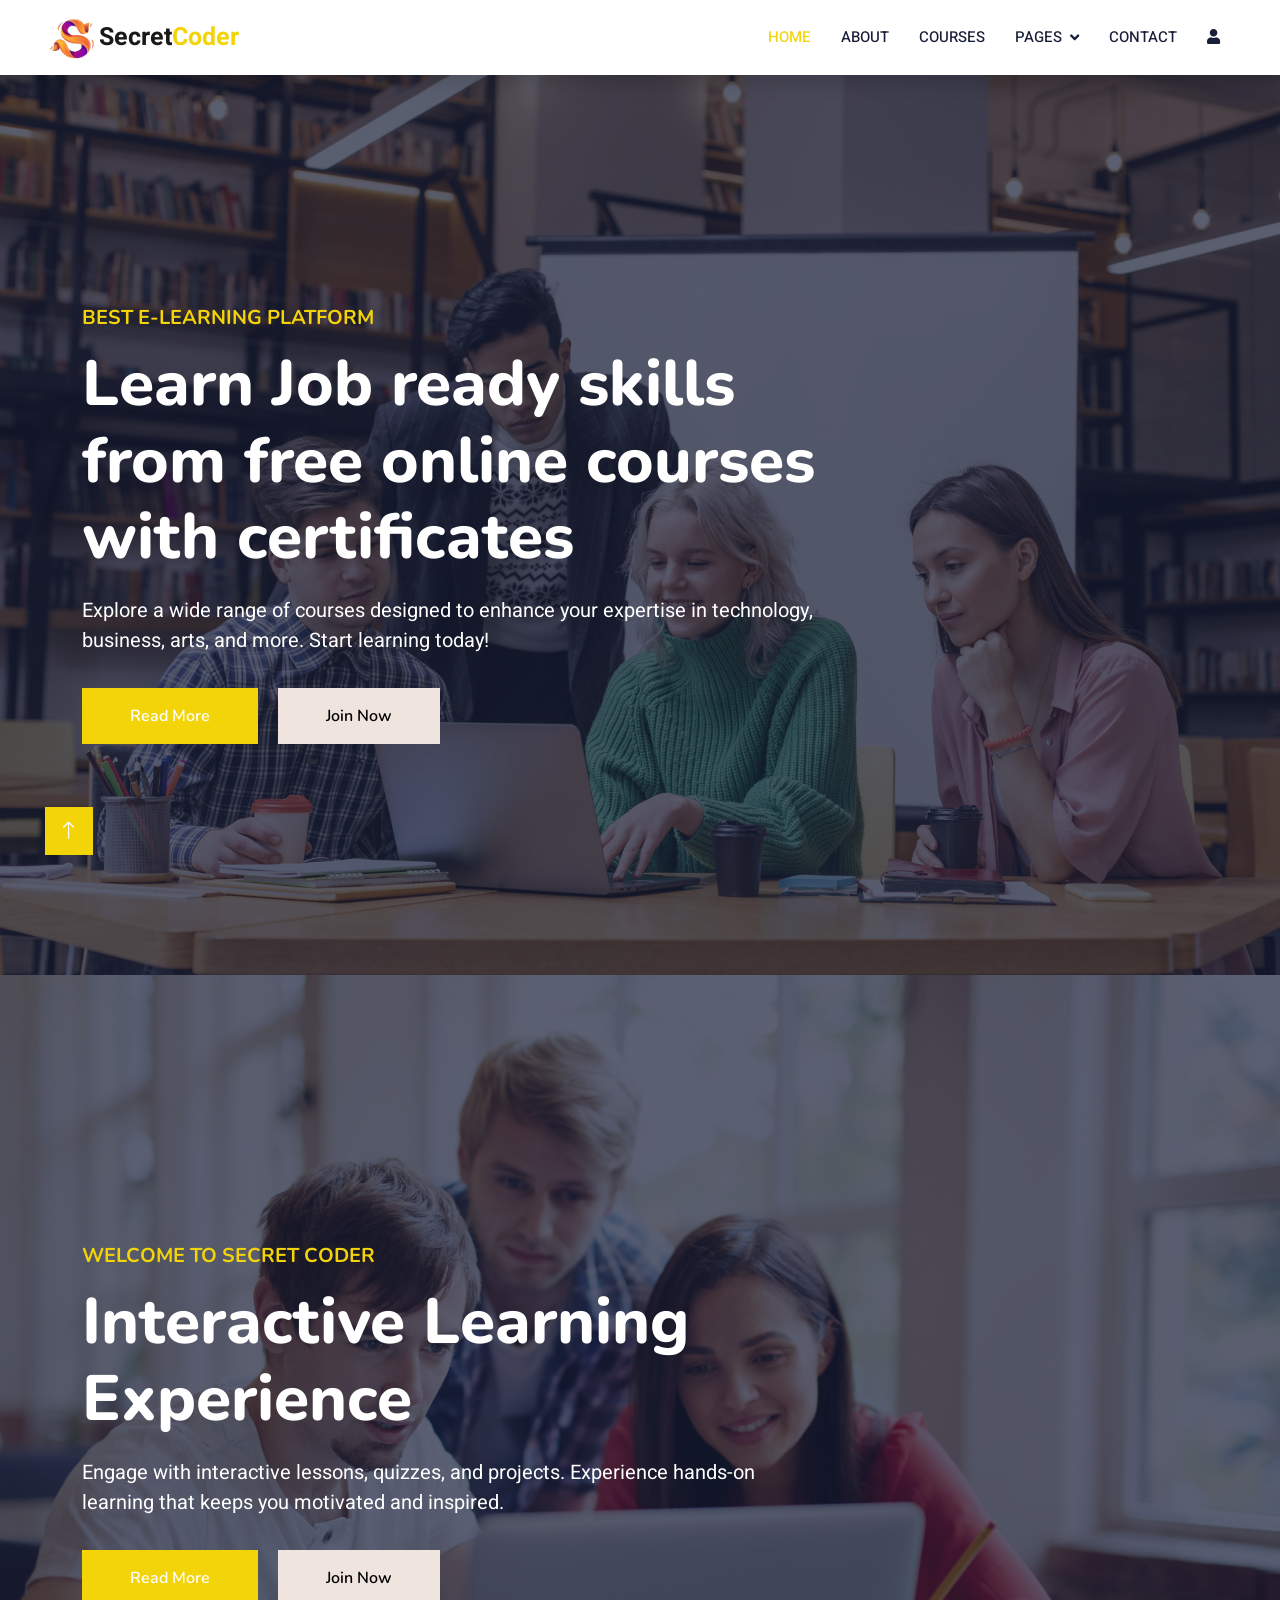
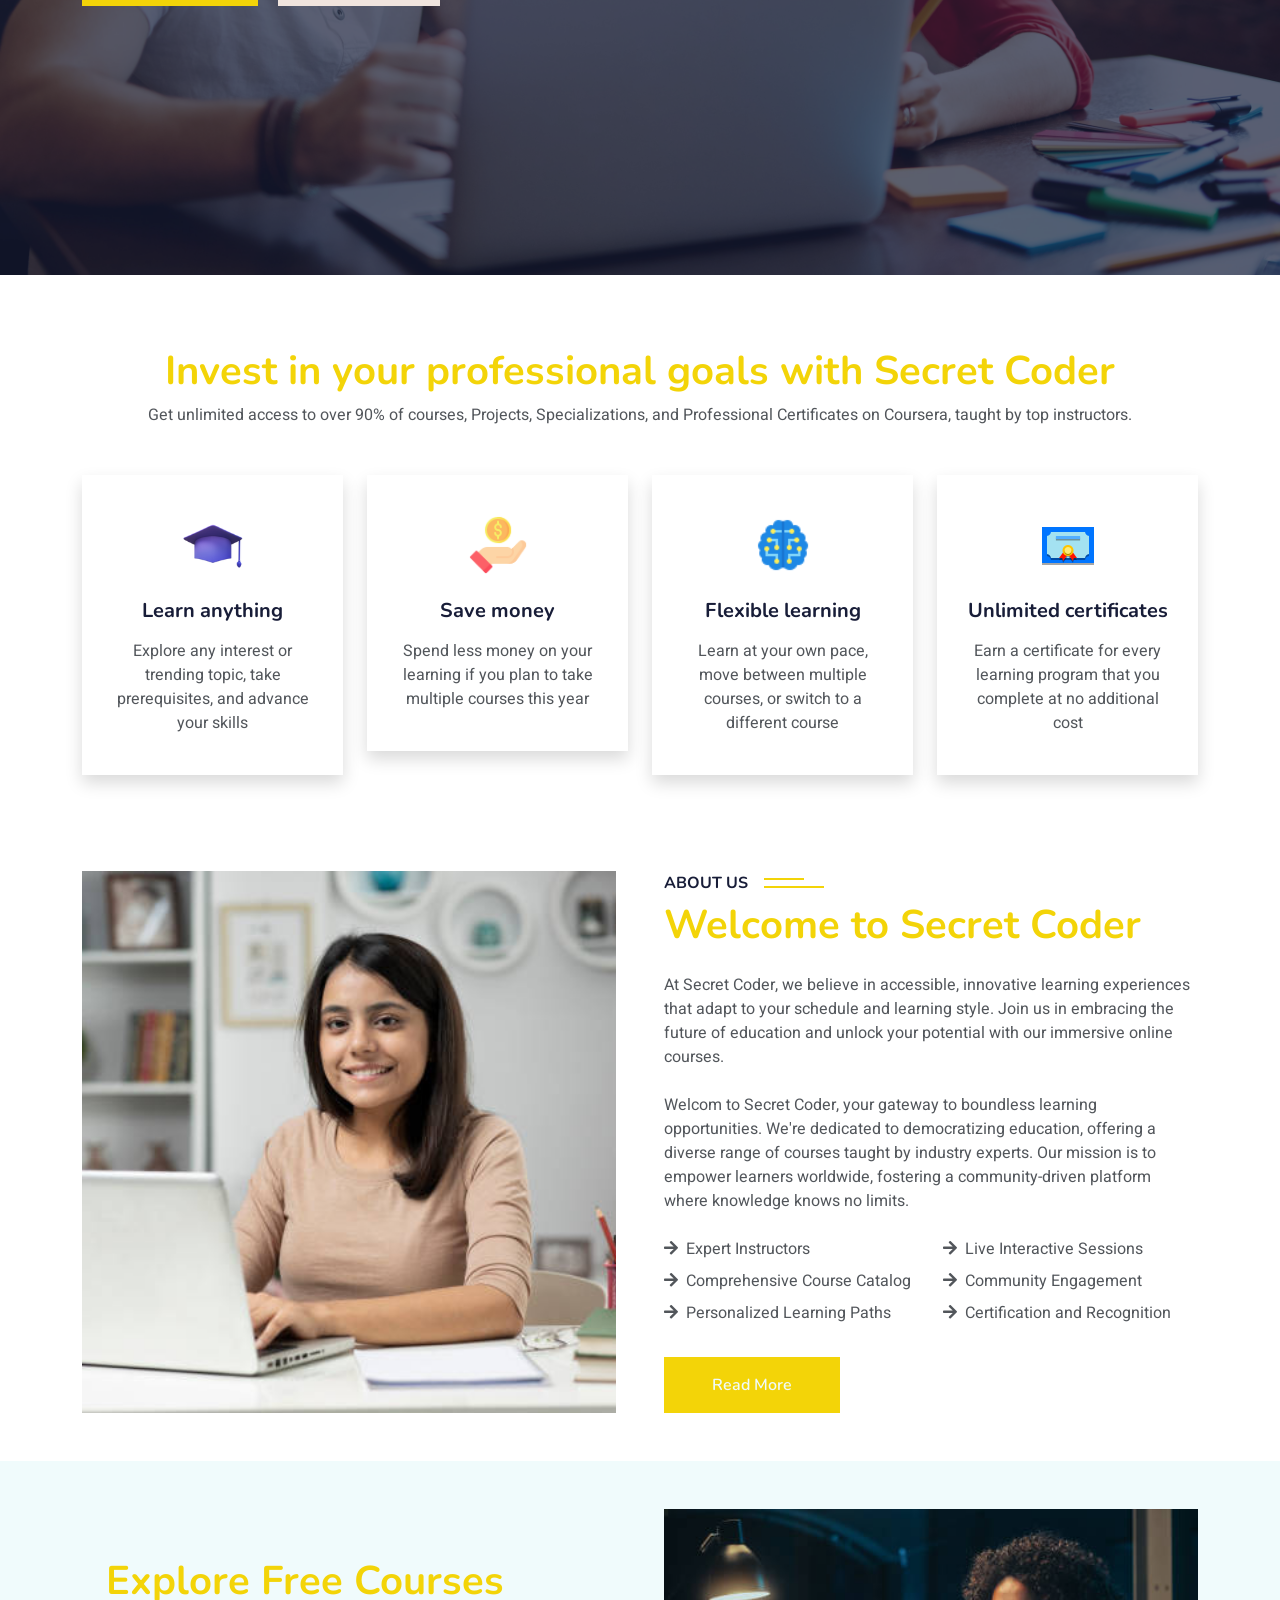
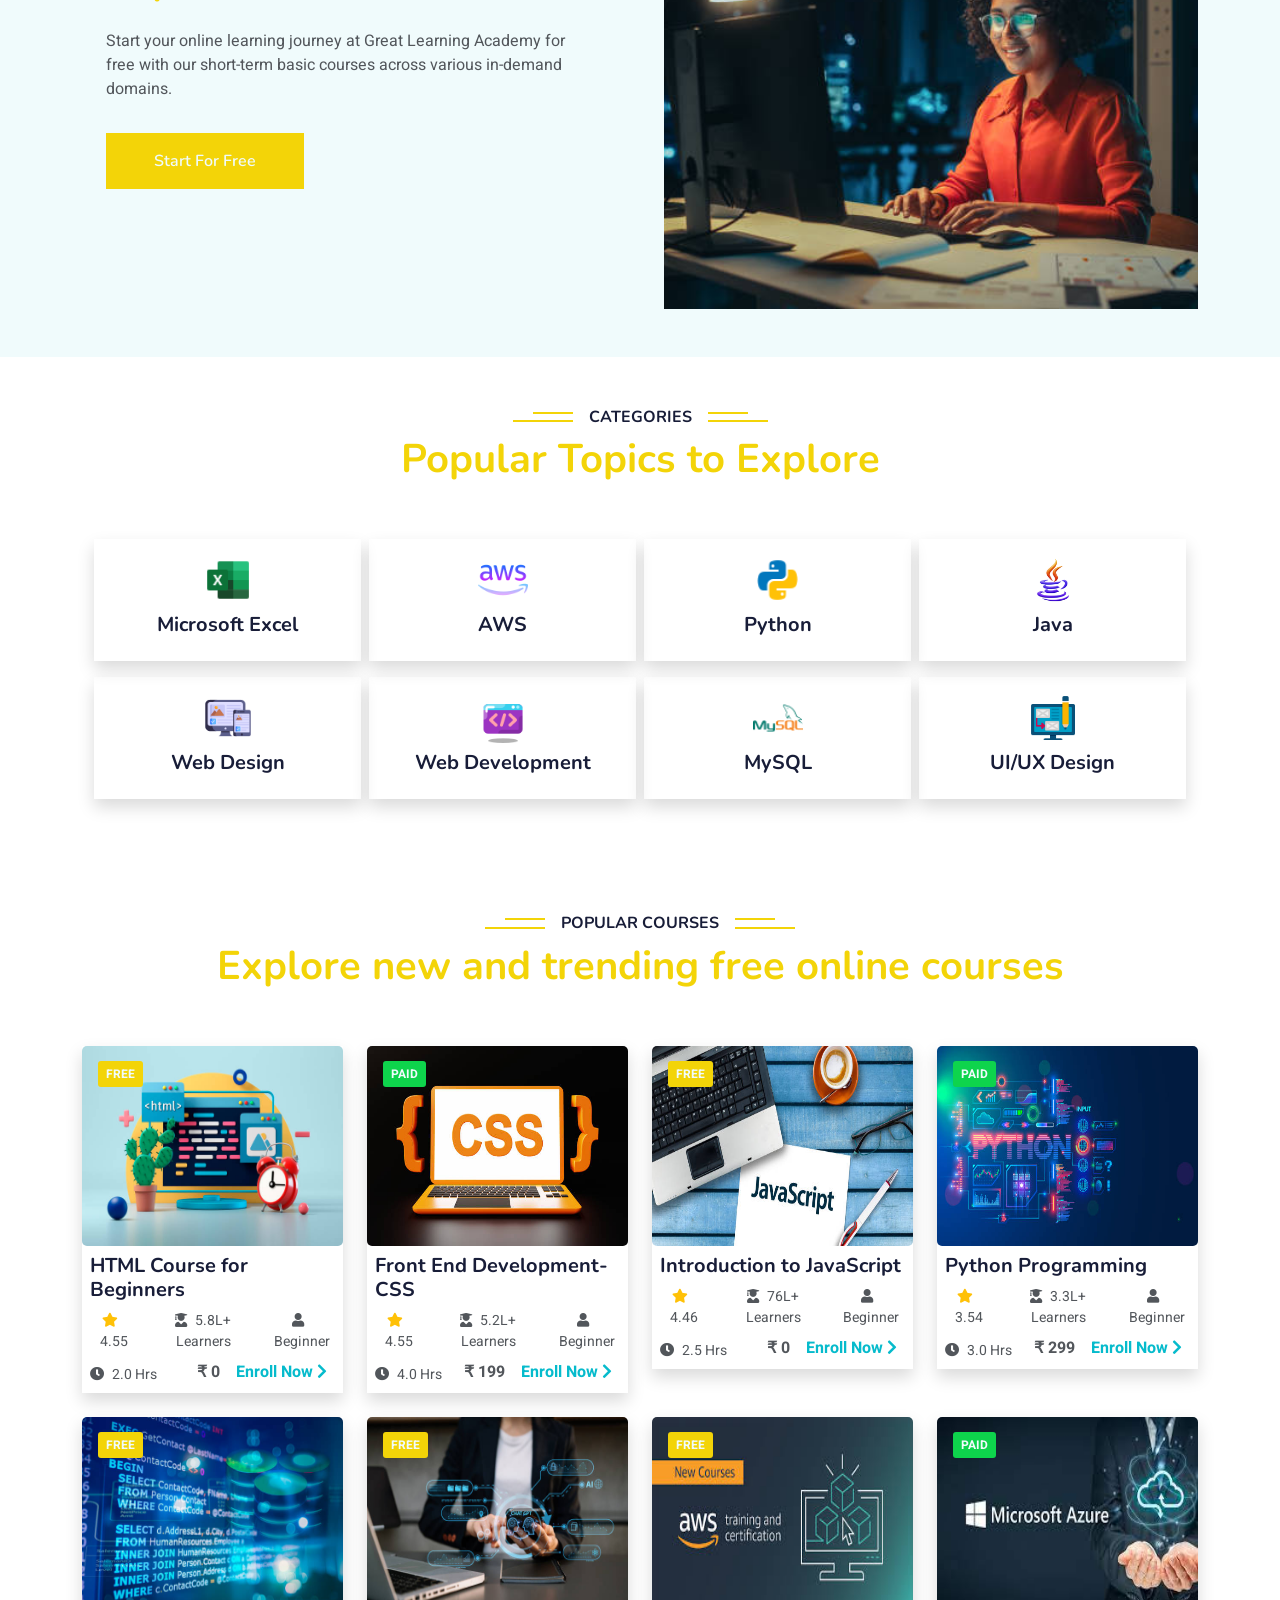
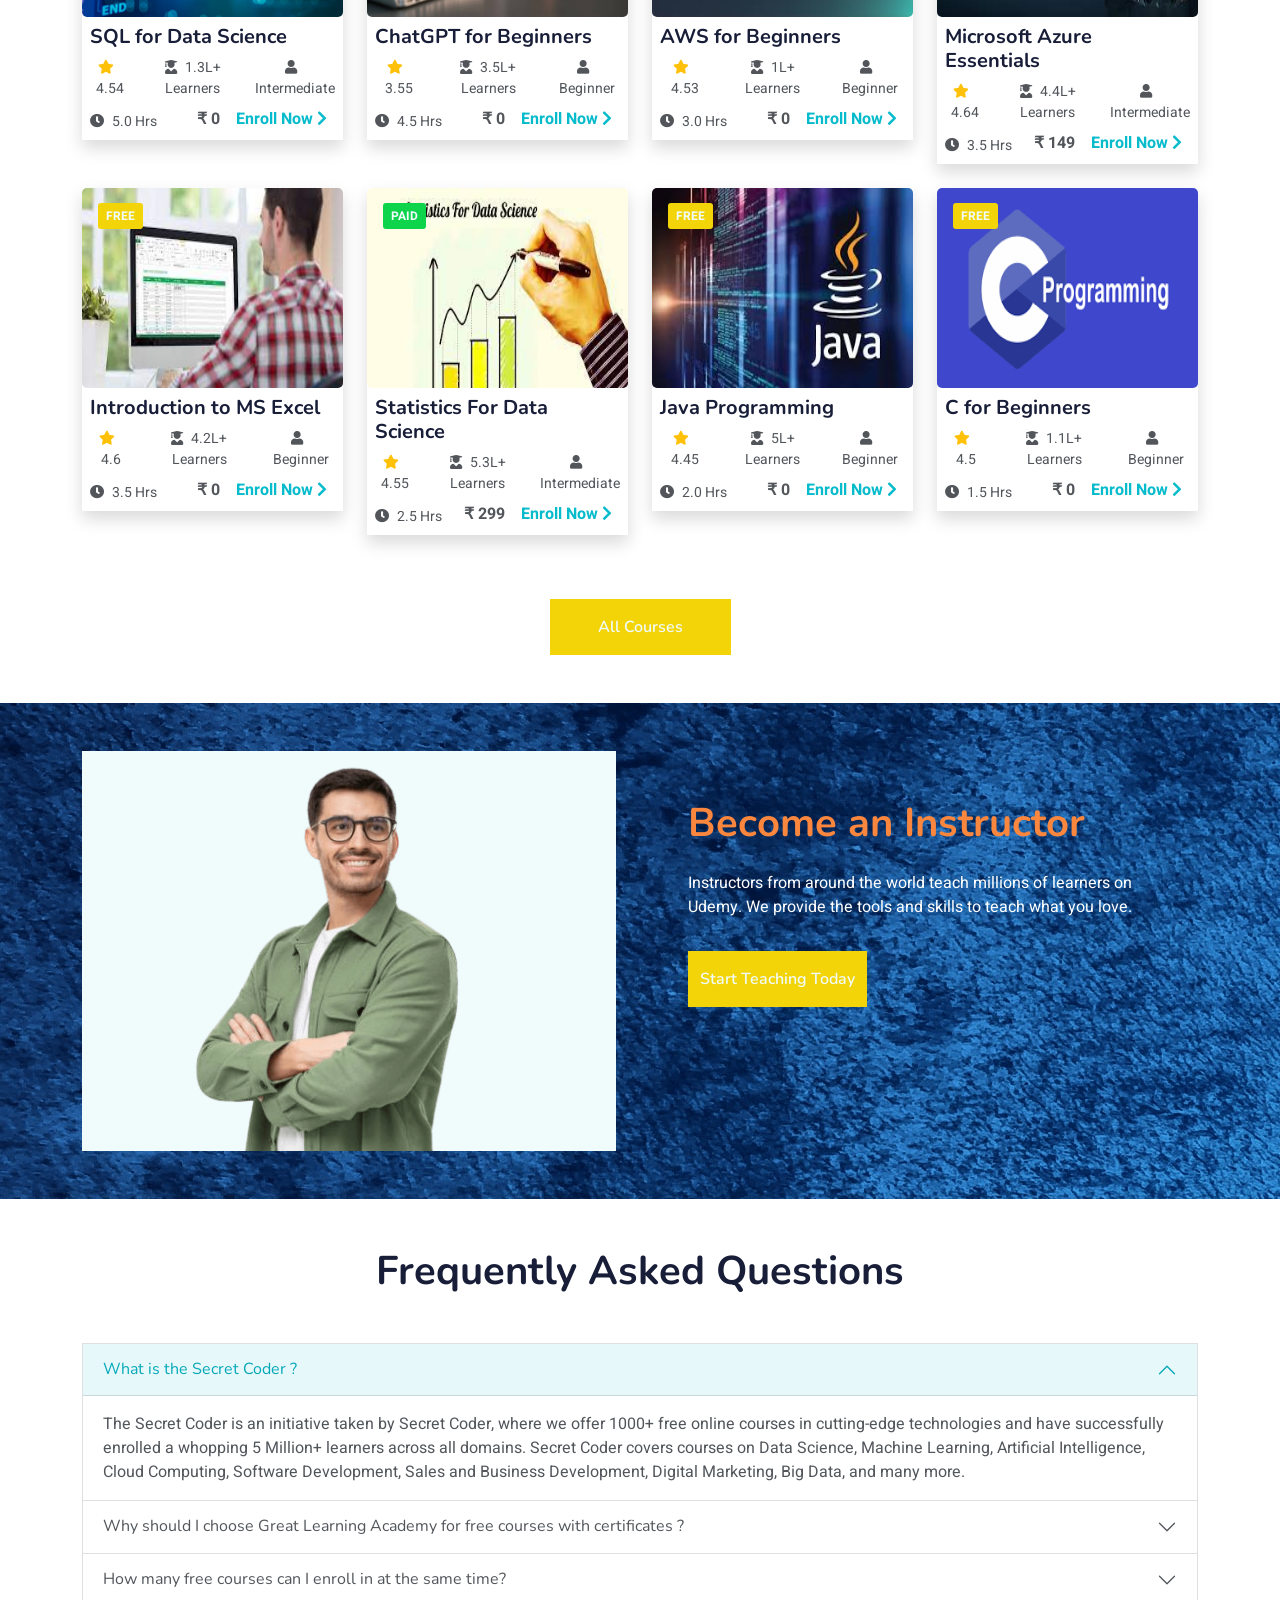
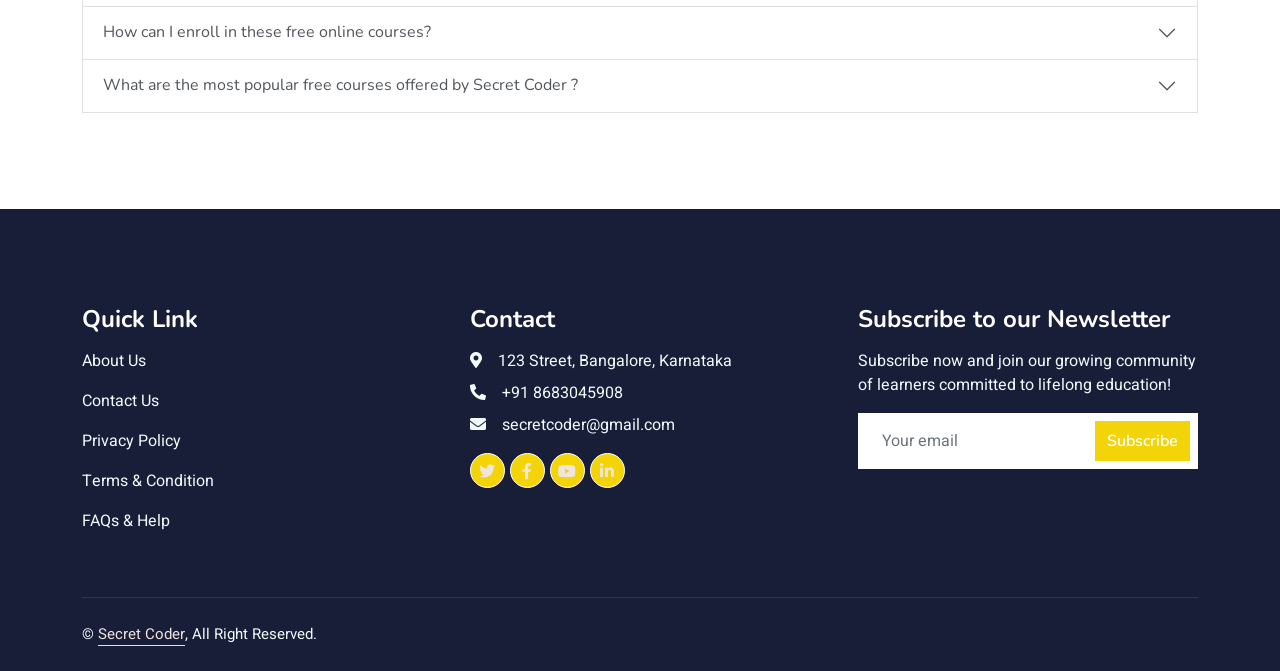
==== pfa project/index.html @ 0ae33075 "first commit" ====
<!DOCTYPE html>
<html lang="en">

<head>
    <meta charset="utf-8">
    <meta name="google-translate-customization" content="9f841e7780177523-3214ceb76f765f38-gc38c6fe6f9d06436-c">
    </meta>

    <title>Secret Coder : Online Courses</title>
    <meta content="width=device-width, initial-scale=1.0" name="viewport">
    <meta content="" name="keywords">
    <meta content="" name="description">

    <!-- Favicon -->
    <link href="img/icon.png" rel="icon">

    <!-- Google Web Fonts -->
    <link rel="preconnect" href="https://fonts.googleapis.com">
    <link rel="preconnect" href="https://fonts.gstatic.com" crossorigin>
    <link
        href="https://fonts.googleapis.com/css2?family=Heebo:wght@400;500;600&family=Nunito:wght@600;700;800&display=swap"
        rel="stylesheet">

    <!-- Icon Font Stylesheet -->
    <link href="https://cdnjs.cloudflare.com/ajax/libs/font-awesome/5.10.0/css/all.min.css" rel="stylesheet">
    <link href="https://cdn.jsdelivr.net/npm/bootstrap-icons@1.4.1/font/bootstrap-icons.css" rel="stylesheet">

    <!-- Libraries Stylesheet -->
    <link href="lib/animate/animate.min.css" rel="stylesheet">
    <link href="lib/owlcarousel/assets/owl.carousel.min.css" rel="stylesheet">

    <!-- Customized Bootstrap Stylesheet -->
    <link href="css/bootstrap.min.css" rel="stylesheet">

    <!-- Template Stylesheet -->
    <link href="css/style.css" rel="stylesheet">
   
</head>

<body>
    <!-- Spinner Start -->
    <div id="spinner"
        class="show bg-white position-fixed translate-middle w-100 vh-100 top-50 start-50 d-flex align-items-center justify-content-center">
        <div class="spinner-border text-primary" style="width: 3rem; height: 3rem;" role="status">
            <span class="sr-only">Loading...</span>
        </div>
    </div>
    <!-- Spinner End -->


    <!-- Navbar Start -->
    <nav class="navbar navbar-expand-lg bg-white navbar-light shadow sticky-top p-0">
        <a href="index.html" class="navbar-brand d-flex align-items-center px-4 px-lg-5">
            <p class="m-0 fw-bold" style="font-size: 25px;"><img src="img/icon.png" alt="" height="50px">Secret<span
                    style="color:  #f3d408;">Coder</span></p>
        </a>
        <button type="button" class="navbar-toggler me-4" data-bs-toggle="collapse" data-bs-target="#navbarCollapse">
            <span class="navbar-toggler-icon"></span>
        </button>
        <div class="collapse navbar-collapse" id="navbarCollapse">
            <div class="navbar-nav ms-auto p-4 p-lg-0">
                <a href="index.html" class="nav-item nav-link active">Home</a>
                <a href="about.html" class="nav-item nav-link">About</a>
                <a href="courses.html" class="nav-item nav-link">Courses</a>
                <div class="nav-item dropdown">
                    <a href="#" class="nav-link dropdown-toggle" data-bs-toggle="dropdown">Pages</a>
                    <div class="dropdown-menu fade-down m-0">
                        <a href="team.html" class="dropdown-item">Our Team</a>
                        <a href="testimonial.html" class="dropdown-item">Testimonial</a>

                    </div>
                </div>
                <a href="contact.html" class="nav-item nav-link">Contact</a>
                <a href="login.html" class="nav-item nav-link"><i class="fa fa-user"></i></a>
                <a href="#" class="nav-item nav-link">

                <div id="google_translate_element">
                </div>


                </a>
            </div>
        </div>
    </nav>
    <!-- Navbar End -->


    <!-- Carousel Start -->
    <div class="container-fluid p-0 mb-4">
        <div class="owl-carousel header-carousel position-relative">
            <div class="owl-carousel-item position-relative">
                <img class="img-fluid" src="img/carousel-1.jpg" alt="">
                <div class="position-absolute top-0 start-0 w-100 h-100 d-flex align-items-center"
                    style="background: rgba(24, 29, 56, .7);">
                    <div class="container">
                        <div class="row justify-content-start">
                            <div class="col-sm-10 col-lg-8">
                                <h5 class=" text-uppercase mb-3 animated slideInDown" style="color:  #f3d408;">Best
                                    E-learning platform</h5>
                                <h1 class="display-3 text-white animated slideInDown">Learn Job ready skills from free
                                    online courses with certificates</h1>
                                <p class=" text-white mb-4 pb-2">Explore a wide range of courses designed to enhance
                                    your expertise in technology, business, arts, and more. Start learning today!</p>
                                <a href="about.html"
                                    class="btn btn-primary py-md-3 px-md-5 me-3 animated slideInLeft">Read More</a>
                                <a href="signup.html" class="btn btn-light py-md-3 px-md-5 animated slideInRight">Join
                                    Now</a>
                            </div>
                        </div>
                    </div>
                </div>
            </div>
            <div class="owl-carousel-item position-relative">
                <img class="img-fluid" src="img/carousel-2.jpg" alt="">
                <div class="position-absolute top-0 start-0 w-100 h-100 d-flex align-items-center"
                    style="background: rgba(24, 29, 56, .7);">
                    <div class="container">
                        <div class="row justify-content-start">
                            <div class="col-sm-10 col-lg-8">
                                <h5 class=" text-uppercase mb-3 animated slideInDown" style="color:  #f3d408;">Welcome to
                                    Secret Coder</h5>
                                <h1 class="display-3 text-white animated slideInDown">Interactive Learning Experience
                                </h1>
                                <p class=" text-white mb-4 pb-2">Engage with interactive lessons, quizzes, and
                                    projects. Experience hands-on learning that keeps you motivated and inspired.</p>
                                <a href="about.html"
                                    class="btn btn-primary py-md-3 px-md-5 me-3 animated slideInLeft">Read More</a>
                                <a href="signup.html" class="btn btn-light py-md-3 px-md-5 animated slideInRight">Join
                                    Now</a>
                            </div>
                        </div>
                    </div>
                </div>
            </div>
        </div>
    </div>
    <!-- Carousel End -->


    <!-- Service Start -->
    <div class="container-xxl py-5">
        <div class="container">
            <div class="row g-2 text-center">
                <div class="col-12 wow fadeInUp" data-wow-delay="0.3s">
                    <h1 style="color:  #f3d408;">Invest in your professional goals with Secret Coder</h1>
                    <p class="mb-5">Get unlimited access to over 90% of courses, Projects, Specializations, and
                        Professional Certificates on Coursera, taught by top instructors.</p>
                </div>
            </div>
            <div class="row g-4">
                <div class="col-lg-3 col-sm-6 wow fadeInUp" data-wow-delay="0.1s">
                    <div class="service-item text-center pt-3 shadow">
                        <div class="p-4">
                            <img src="img/icon1.png" alt="" width="60px" class="mb-4">
                            <h5 class="mb-3">Learn anything</h5>
                            <p>Explore any interest or trending topic, take prerequisites, and advance your skills</p>
                        </div>
                    </div>
                </div>
                <div class="col-lg-3 col-sm-6 wow fadeInUp" data-wow-delay="0.3s">
                    <div class="service-item text-center pt-3 shadow">
                        <div class="p-4">
                            <img src="img/icon2.png" alt="" width="60px" class="mb-4">
                            <h5 class="mb-3">Save money</h5>
                            <p>Spend less money on your learning if you plan to take multiple courses this year</p>
                        </div>
                    </div>
                </div>
                <div class="col-lg-3 col-sm-6 wow fadeInUp" data-wow-delay="0.5s">
                    <div class="service-item text-center pt-3 shadow">
                        <div class="p-4">
                            <img src="img/icon3.png" alt="" width="60px" class="mb-4">
                            <h5 class="mb-3">Flexible learning</h5>
                            <p>Learn at your own pace, move between multiple courses, or switch to a different course
                            </p>
                        </div>
                    </div>
                </div>
                <div class="col-lg-3 col-sm-6 wow fadeInUp" data-wow-delay="0.7s">
                    <div class="service-item text-center pt-3 shadow">
                        <div class="p-4">
                            <img src="img/icon4.png" alt="" width="60px" class="mb-4">
                            <h5 class="mb-3">Unlimited certificates</h5>
                            <p>Earn a certificate for every learning program that you complete at no additional cost</p>
                        </div>
                    </div>
                </div>
            </div>
        </div>
    </div>
    <!-- Service End -->


    <!-- About Start -->
    <div class="container-xxl py-5">
        <div class="container">
            <div class="row g-5">
                <div class="col-lg-6 wow fadeInUp" data-wow-delay="0.1s" style="min-height: 400px;">
                    <div class="position-relative h-100">
                        <img class="img-fluid position-absolute w-100 h-100" src="img/about.jpg" alt=""
                            style="object-fit: cover;">
                    </div>
                </div>
                <div class="col-lg-6 wow fadeInUp" data-wow-delay="0.3s">
                    <h6 class="section-title bg-white text-start pe-3">About Us</h6>
                    <h1 class="mb-4" style="color:  #f3d408;">Welcome to Secret Coder</h1>
                    <p class="mb-4">At Secret Coder, we believe in accessible, innovative learning experiences that
                        adapt to your schedule and learning style. Join us in embracing the future of education and
                        unlock your potential with our immersive online courses.</p>
                    <p class="mb-4"> Welcom to Secret Coder, your gateway to boundless learning opportunities. We're
                        dedicated to democratizing education, offering a diverse range of courses taught by industry
                        experts. Our mission is to empower learners worldwide, fostering a community-driven platform
                        where knowledge knows no limits.</p>
                    <div class="row gy-2 gx-4 mb-4">
                        <div class="col-sm-6">
                            <p class="mb-0"><i class="fa fa-arrow-right  me-2"></i>Expert Instructors</p>
                        </div>
                        <div class="col-sm-6">
                            <p class="mb-0"><i class="fa fa-arrow-right me-2"></i>Live Interactive Sessions</p>
                        </div>
                        <div class="col-sm-6">
                            <p class="mb-0"><i class="fa fa-arrow-right me-2"></i>Comprehensive Course Catalog</p>
                        </div>
                        <div class="col-sm-6">
                            <p class="mb-0"><i class="fa fa-arrow-right me-2"></i>Community Engagement</p>
                        </div>
                        <div class="col-sm-6">
                            <p class="mb-0"><i class="fa fa-arrow-right me-2"></i>Personalized Learning Paths</p>
                        </div>
                        <div class="col-sm-6">
                            <p class="mb-0"><i class="fa fa-arrow-right me-2"></i>Certification and Recognition</p>
                        </div>
                    </div>
                    <a class="btn text-light py-3 px-5 mt-2" href="about.html">Read More</a>
                </div>
            </div>
        </div>
    </div>
    <!-- About End -->




    <!-- Banner-1 Start -->
    <div class="container-xxl py-5 pt-5 bg-light">
        <div class="container">
            <div class="row g-5 ">
                <div class="col-lg-6 p-5 wow fadeInUp" data-wow-delay="0.3s">

                    <h1 class="mb-4" style="color:  #f3d408;">Explore Free Courses</h1>
                    <p class="mb-4">Start your online learning journey at Great Learning Academy for free with our
                        short-term basic courses across various in-demand domains.</p>

                    <a class="btn text-light py-3 px-5 mt-2" href="signup.html">Start For Free</a>
                </div>
                <div class="col-lg-6 wow fadeInUp" data-wow-delay="0.1s" style="min-height: 400px;">
                    <div class="position-relative h-100">
                        <img class="img-fluid position-absolute w-100 h-100" src="img/banner-1.jpg" alt=""
                            style="object-fit: cover;">
                    </div>
                </div>
            </div>
        </div>
    </div>
    <!-- Banner-1 End -->



    <!-- Categories Start -->
    <div class="container-xxl py-5 category">
        <div class="container">
            <div class="text-center wow fadeInUp" data-wow-delay="0.1s">
                <h6 class="section-title bg-white text-center px-3">Categories</h6>
                <h1 class="mb-5" style="color:  #f3d408;">Popular Topics to Explore</h1>
            </div>
            <div class="row g-2 m-2">
                <div class="col-lg-3 col-md-6  text-center">
                    <div class="content shadow p-3 mb-2 wow fadeInUp" data-wow-delay="0.3s">

                        <img src="img/cat1.png" class="img-fluid" alt="categories"></i>

                        <h5 class="my-2">
                            <a href="#" class="text-center">Microsoft Excel</a>
                        </h5>
                    </div>
                </div>
                <div class="col-lg-3 col-md-6  text-center">
                    <div class="content shadow p-3 mb-2 wow fadeInUp" data-wow-delay="0.3s">

                        <img src="img/cat2.png" class="img-fluid" alt="categories"></i>

                        <h5 class="my-2">
                            <a href="#" class="text-center"> AWS</a>
                        </h5>
                    </div>
                </div>
                <div class="col-lg-3 col-md-6  text-center">
                    <div class="content shadow p-3 mb-2 wow fadeInUp" data-wow-delay="0.3s">

                        <img src="img/cat3.png" class="img-fluid" alt="categories"></i>

                        <h5 class="my-2">
                            <a href="#" class="text-center">Python</a>
                        </h5>
                    </div>
                </div>
                <div class="col-lg-3 col-md-6  text-center">
                    <div class="content shadow p-3 mb-2 wow fadeInUp" data-wow-delay="0.3s">

                        <img src="img/cat4.png" class="img-fluid" alt="categories"></i>

                        <h5 class="my-2">
                            <a href="#" class="text-center">Java</a>
                        </h5>
                    </div>
                </div>
                <div class="col-lg-3 col-md-6  text-center">
                    <div class="content shadow p-3 mb-2 wow fadeInUp" data-wow-delay="0.3s">

                        <img src="img/cat5.png" class="img-fluid" alt="categories"></i>

                        <h5 class="my-2">
                            <a href="#" class="text-center">Web Design</a>
                        </h5>
                    </div>
                </div>
                <div class="col-lg-3 col-md-6  text-center">
                    <div class="content shadow p-3 mb-2 wow fadeInUp" data-wow-delay="0.3s">

                        <img src="img/cat6.png" class="img-fluid" alt="categories"></i>

                        <h5 class="my-2">
                            <a href="#" class="text-center">Web Development</a>
                        </h5>
                    </div>
                </div>
                <div class="col-lg-3 col-md-6  text-center">
                    <div class="content shadow p-3 mb-2 wow fadeInUp" data-wow-delay="0.3s">

                        <img src="img/cat7.png" class="img-fluid" alt="categories"></i>

                        <h5 class="my-2">
                            <a href="#" class="text-center">MySQL</a>
                        </h5>
                    </div>
                </div>
                <div class="col-lg-3 col-md-6  text-center">
                    <div class="content shadow p-3 mb-2 wow fadeInUp" data-wow-delay="0.3s">

                        <img src="img/cat8.png" class="img-fluid" alt="categories"></i>

                        <h5 class="my-2">
                            <a href="#" class="text-center">UI/UX Design</a>
                        </h5>
                    </div>
                </div>
            </div>
        </div>
    </div>
    <!-- Categories End -->


   <!-- Courses Start -->
    <div class="container-xxl py-5">
        <div class="container">
            <div class="text-center wow fadeInUp" data-wow-delay="0.1s">
                <h6 class="section-title bg-white text-center px-3">Popular Courses</h6>
                <h1 class="mb-5" style="color:  #f3d408;">Explore new and trending free online courses</h1>
            </div>
            <div class="row g-4 py-2">
                <div class="col-lg-3 col-md-6 wow fadeInUp" data-wow-delay="0.1s">
                    <div class="course-item shadow">
                        <div class="position-relative overflow-hidden text-light image">
                            <img class="img-fluid" src="img/course-1.jpg" alt="">
                            <div style="position:absolute;top: 15px;left: 16px; font-size:12px; border-radius:3px; background-color: #f3d408;"
                                class="px-2 py-1 fw-bold text-uppercase">FREE</div>

                        </div>
                        <div class="p-2 pb-0">

                            <h5 class="mb-1"><a href="single.html" class="text-dark">HTML Course for Beginners </a></h5>
                        </div>
                        <div class="d-flex">
                            <small class="flex-fill text-center py-1 px-2"><i class="fa fa-star text-warning me-2"></i>
                                4.55</small>
                            <small class="flex-fill text-center py-1 px-2"><i class="fa fa-user-graduate me-2"></i>5.8L+
                                Learners
                            </small>
                            <small class="flex-fill text-center py-1 px-2"><i
                                    class="fa fa-user me-2"></i>Beginner</small>
                        </div>
                        <div class="d-flex">
                            <small class="flex-fill text-left p-2 px-2"><i class="fa fa-clock me-2"></i>2.0
                                Hrs</small>
                            <small class="py-1 px-2 fw-bold fs-6 text-center">₹ 0</small>
                            <small class=" text-primary py-1 px-2 fw-bold fs-6" style="float:right;"><a href="#">Enroll
                                    Now </a><i class="fa fa-chevron-right me-2 fs-10"></i></small>
                        </div>
                    </div>
                </div>
                <div class="col-lg-3 col-md-6 wow fadeInUp" data-wow-delay="0.1s">
                    <div class="course-item shadow">
                        <div class="position-relative overflow-hidden text-light image">
                            <img class="img-fluid" src="img/course-2.jpg" alt="">
                            <div style="position:absolute;top: 15px;left: 16px; font-size:12px; border-radius:3px; background-color:#0ed44c;"
                                class="px-2 py-1 fw-bold text-uppercase">PAID</div>

                        </div>
                        <div class="p-2 pb-0">

                            <h5 class="mb-1">Front End Development-CSS
                            </h5>
                        </div>
                        <div class="d-flex">
                            <small class="flex-fill text-center py-1 px-2"><i class="fa fa-star text-warning me-2"></i>
                                4.55</small>
                            <small class="flex-fill text-center py-1 px-2"><i class="fa fa-user-graduate me-2"></i>5.2L+
                                Learners
                            </small>
                            <small class="flex-fill text-center py-1 px-2"><i
                                    class="fa fa-user me-2"></i>Beginner</small>
                        </div>
                        <div class="d-flex">
                            <small class="flex-fill text-left p-2 px-2"><i class="fa fa-clock me-2"></i>4.0
                                Hrs</small>
                            <small class="py-1 px-2 fw-bold fs-6 text-center">₹ 199</small>
                            <small class=" text-primary py-1 px-2 fw-bold fs-6" style="float:right;"><a href="#">Enroll
                                    Now </a><i class="fa fa-chevron-right me-2 fs-10"></i></small>
                        </div>
                    </div>
                </div>
                <div class="col-lg-3 col-md-6 wow fadeInUp" data-wow-delay="0.1s">
                    <div class="course-item shadow">
                        <div class="position-relative overflow-hidden text-light image">
                            <img class="img-fluid" src="img/course-3.jpg" alt="">
                            <div style="position:absolute;top: 15px;left: 16px; font-size:12px; border-radius:3px; background-color: #f3d408;"
                                class="px-2 py-1 fw-bold text-uppercase">FREE</div>

                        </div>
                        <div class="p-2 pb-0">

                            <h5 class="mb-1">Introduction to JavaScript
                            </h5>
                        </div>
                        <div class="d-flex">
                            <small class="flex-fill text-center py-1 px-2"><i class="fa fa-star text-warning me-2"></i>
                                4.46</small>
                            <small class="flex-fill text-center py-1 px-2"><i class="fa fa-user-graduate me-2"></i>76L+
                                Learners
                            </small>
                            <small class="flex-fill text-center py-1 px-2"><i
                                    class="fa fa-user me-2"></i>Beginner</small>
                        </div>
                        <div class="d-flex">
                            <small class="flex-fill text-left p-2 px-2"><i class="fa fa-clock me-2"></i>2.5
                                Hrs</small>
                            <small class="py-1 px-2 fw-bold fs-6 text-center">₹ 0</small>
                            <small class=" text-primary py-1 px-2 fw-bold fs-6" style="float:right;"><a href="#">Enroll
                                    Now </a><i class="fa fa-chevron-right me-2 fs-10"></i></small>
                        </div>
                    </div>
                </div>
                <div class="col-lg-3 col-md-6 wow fadeInUp" data-wow-delay="0.1s">
                    <div class="course-item shadow">
                        <div class="position-relative overflow-hidden text-light image">
                            <img class="img-fluid" src="img/course-4.jpg" alt="">
                            <div style="position:absolute;top: 15px;left: 16px; font-size:12px; border-radius:3px; background-color:#0ed44c;"
                                class="px-2 py-1 fw-bold text-uppercase">PAID</div>

                        </div>
                        <div class="p-2 pb-0">

                            <h5 class="mb-1">Python Programming
                            </h5>
                        </div>
                        <div class="d-flex">
                            <small class="flex-fill text-center py-1 px-2"><i class="fa fa-star text-warning me-2"></i>
                                3.54</small>
                            <small class="flex-fill text-center py-1 px-2"><i class="fa fa-user-graduate me-2"></i>3.3L+
                                Learners
                            </small>
                            <small class="flex-fill text-center py-1 px-2"><i
                                    class="fa fa-user me-2"></i>Beginner</small>
                        </div>
                        <div class="d-flex">
                            <small class="flex-fill text-left p-2 px-2"><i class="fa fa-clock me-2"></i>3.0
                                Hrs</small>
                            <small class="py-1 px-2 fw-bold fs-6 text-center">₹ 299</small>
                            <small class=" text-primary py-1 px-2 fw-bold fs-6" style="float:right;"><a href="#">Enroll
                                    Now </a><i class="fa fa-chevron-right me-2 fs-10"></i></small>
                        </div>
                    </div>
                </div>
                <div class="col-lg-3 col-md-6 wow fadeInUp" data-wow-delay="0.1s">
                    <div class="course-item shadow">
                        <div class="position-relative overflow-hidden text-light image">
                            <img class="img-fluid" src="img/course-5.jpg" alt="">
                            <div style="position:absolute;top: 15px;left: 16px; font-size:12px; border-radius:3px; background-color: #f3d408;"
                                class="px-2 py-1 fw-bold text-uppercase">FREE</div>

                        </div>
                        <div class="p-2 pb-0">

                            <h5 class="mb-1">SQL for Data Science
                            </h5>
                        </div>
                        <div class="d-flex">
                            <small class="flex-fill text-center py-1 px-1"><i class="fa fa-star text-warning me-2"></i>
                                4.54</small>
                            <small class="flex-fill text-center py-1 px-1"><i class="fa fa-user-graduate me-2"></i>1.3L+
                                Learners
                            </small>
                            <small class="flex-fill text-center py-1 px-1"><i
                                    class="fa fa-user me-2"></i>Intermediate</small>
                        </div>
                        <div class="d-flex">
                            <small class="flex-fill text-left p-2 px-2"><i class="fa fa-clock me-2"></i>5.0
                                Hrs</small>
                            <small class="py-1 px-2 fw-bold fs-6 text-center">₹ 0</small>
                            <small class=" text-primary py-1 px-2 fw-bold fs-6" style="float:right;"><a href="#">Enroll
                                    Now </a><i class="fa fa-chevron-right me-2 fs-10"></i></small>
                        </div>
                    </div>
                </div>
                <div class="col-lg-3 col-md-6 wow fadeInUp" data-wow-delay="0.1s">
                    <div class="course-item shadow">
                        <div class="position-relative overflow-hidden text-light image">
                            <img class="img-fluid" src="img/course-6.jpg" alt="">
                            <div style="position:absolute;top: 15px;left: 16px; font-size:12px; border-radius:3px; background-color: #f3d408;"
                                class="px-2 py-1 fw-bold text-uppercase">FREE</div>

                        </div>
                        <div class="p-2 pb-0">

                            <h5 class="mb-1">ChatGPT for Beginners
                            </h5>
                        </div>
                        <div class="d-flex">
                            <small class="flex-fill text-center py-1 px-2"><i class="fa fa-star text-warning me-2"></i>
                                3.55</small>
                            <small class="flex-fill text-center py-1 px-2"><i class="fa fa-user-graduate me-2"></i>3.5L+
                                Learners
                            </small>
                            <small class="flex-fill text-center py-1 px-2"><i
                                    class="fa fa-user me-2"></i>Beginner</small>
                        </div>
                        <div class="d-flex">
                            <small class="flex-fill text-left p-2 px-2"><i class="fa fa-clock me-2"></i>4.5
                                Hrs</small>
                            <small class="py-1 px-2 fw-bold fs-6 text-center">₹ 0</small>
                            <small class=" text-primary py-1 px-2 fw-bold fs-6" style="float:right;"><a href="#">Enroll
                                    Now </a><i class="fa fa-chevron-right me-2 fs-10"></i></small>
                        </div>
                    </div>
                </div>
                <div class="col-lg-3 col-md-6 wow fadeInUp" data-wow-delay="0.1s">
                    <div class="course-item shadow">
                        <div class="position-relative overflow-hidden text-light image">
                            <img class="img-fluid" src="img/course-7.jpg" alt="">
                            <div style="position:absolute;top: 15px;left: 16px; font-size:12px; border-radius:3px; background-color: #f3d408;"
                                class="px-2 py-1 fw-bold text-uppercase">FREE</div>

                        </div>
                        <div class="p-2 pb-0">

                            <h5 class="mb-1">AWS for Beginners
                            </h5>
                        </div>
                        <div class="d-flex">
                            <small class="flex-fill text-center py-1 px-2"><i class="fa fa-star text-warning me-2"></i>
                                4.53</small>
                            <small class="flex-fill text-center py-1 px-2"><i class="fa fa-user-graduate me-2"></i>1L+
                                Learners
                            </small>
                            <small class="flex-fill text-center py-1 px-2"><i
                                    class="fa fa-user me-2"></i>Beginner</small>
                        </div>
                        <div class="d-flex">
                            <small class="flex-fill text-left p-2 px-2"><i class="fa fa-clock me-2"></i>3.0
                                Hrs</small>
                            <small class="py-1 px-2 fw-bold fs-6 text-center">₹ 0</small>
                            <small class=" text-primary py-1 px-2 fw-bold fs-6" style="float:right;"><a href="#">Enroll
                                    Now </a><i class="fa fa-chevron-right me-2 fs-10"></i></small>
                        </div>
                    </div>
                </div>
                <div class="col-lg-3 col-md-6 wow fadeInUp" data-wow-delay="0.1s">
                    <div class="course-item shadow">
                        <div class="position-relative overflow-hidden text-light image">
                            <img class="img-fluid" src="img/course-8.jpg" alt="">
                            <div style="position:absolute;top: 15px;left: 16px; font-size:12px; border-radius:3px; background-color:#0ed44c;"
                                class="px-2 py-1 fw-bold text-uppercase">PAID</div>

                        </div>
                        <div class="p-2 pb-0">

                            <h5 class="mb-1">Microsoft Azure Essentials
                            </h5>
                        </div>
                        <div class="d-flex">
                            <small class="flex-fill text-center py-1 px-1"><i class="fa fa-star text-warning me-2"></i>
                                4.64</small>
                            <small class="flex-fill text-center py-1 px-1"><i class="fa fa-user-graduate me-2"></i>4.4L+
                                Learners
                            </small>
                            <small class="flex-fill text-center py-1 px-1"><i
                                    class="fa fa-user me-2"></i>Intermediate</small>
                        </div>
                        <div class="d-flex">
                            <small class="flex-fill text-left p-2 px-2"><i class="fa fa-clock me-2"></i>3.5
                                Hrs</small>
                            <small class="py-1 px-2 fw-bold fs-6 text-center">₹ 149</small>
                            <small class=" text-primary py-1 px-2 fw-bold fs-6" style="float:right;"><a href="#">Enroll
                                    Now </a><i class="fa fa-chevron-right me-2 fs-10"></i></small>
                        </div>
                    </div>
                </div>
                <div class="col-lg-3 col-md-6 wow fadeInUp" data-wow-delay="0.1s">
                    <div class="course-item shadow">
                        <div class="position-relative overflow-hidden text-light image">
                            <img class="img-fluid" src="img/course-9.jpg" alt="">
                            <div style="position:absolute;top: 15px;left: 16px; font-size:12px; border-radius:3px; background-color: #f3d408;"
                                class="px-2 py-1 fw-bold text-uppercase">FREE</div>

                        </div>
                        <div class="p-2 pb-0">

                            <h5 class="mb-1">Introduction to MS Excel</h5>
                        </div>
                        <div class="d-flex">
                            <small class="flex-fill text-center py-1 px-2"><i class="fa fa-star text-warning me-2"></i>
                                4.6</small>
                            <small class="flex-fill text-center py-1 px-2"><i class="fa fa-user-graduate me-2"></i>4.2L+
                                Learners
                            </small>
                            <small class="flex-fill text-center py-1 px-2"><i
                                    class="fa fa-user me-2"></i>Beginner</small>
                        </div>
                        <div class="d-flex">
                            <small class="flex-fill text-left p-2 px-2"><i class="fa fa-clock me-2"></i>3.5
                                Hrs</small>
                            <small class="py-1 px-2 fw-bold fs-6 text-center">₹ 0</small>
                            <small class=" text-primary py-1 px-2 fw-bold fs-6" style="float:right;"><a href="#">Enroll
                                    Now </a><i class="fa fa-chevron-right me-2 fs-10"></i></small>
                        </div>
                    </div>
                </div>
                <div class="col-lg-3 col-md-6 wow fadeInUp" data-wow-delay="0.1s">
                    <div class="course-item shadow">
                        <div class="position-relative overflow-hidden text-light image">
                            <img class="img-fluid" src="img/course-10.jpg" alt="">
                            <div style="position:absolute;top: 15px;left: 16px; font-size:12px; border-radius:3px; background-color:#0ed44c;"
                                class="px-2 py-1 fw-bold text-uppercase">PAID</div>

                        </div>
                        <div class="p-2 pb-0">

                            <h5 class="mb-1">Statistics For Data Science
                            
                                
                            </h5>
                        </div>
                        <div class="d-flex">
                            <small class="flex-fill text-center py-1 px-1"><i class="fa fa-star text-warning me-2"></i>
                                4.55</small>
                            <small class="flex-fill text-center py-1 px-1"><i class="fa fa-user-graduate me-2"></i>5.3L+
                                Learners
                            </small>
                            <small class="flex-fill text-center py-1 px-1"><i
                                    class="fa fa-user me-2"></i>Intermediate</small>
                        </div>
                        <div class="d-flex">
                            <small class="flex-fill text-left p-2 px-2"><i class="fa fa-clock me-2"></i>2.5
                                Hrs</small>
                            <small class="py-1 px-2 fw-bold fs-6 text-center">₹ 299</small>
                            <small class=" text-primary py-1 px-2 fw-bold fs-6" style="float:right;"><a href="#">Enroll
                                    Now </a><i class="fa fa-chevron-right me-2 fs-10"></i></small>
                        </div>
                    </div>
                </div>
                <div class="col-lg-3 col-md-6 wow fadeInUp" data-wow-delay="0.1s">
                    <div class="course-item shadow">
                        <div class="position-relative overflow-hidden text-light image">
                            <img class="img-fluid" src="img/course-11.jpg" alt="">
                            <div style="position:absolute;top: 15px;left: 16px; font-size:12px; border-radius:3px; background-color: #f3d408;"
                                class="px-2 py-1 fw-bold text-uppercase">FREE</div>

                        </div>
                        <div class="p-2 pb-0">

                            <h5 class="mb-1">Java Programming
                            </h5>
                        </div>
                        <div class="d-flex">
                            <small class="flex-fill text-center py-1 px-2"><i class="fa fa-star text-warning me-2"></i>
                                4.45</small>
                            <small class="flex-fill text-center py-1 px-2"><i class="fa fa-user-graduate me-2"></i>5L+
                                Learners
                            </small>
                            <small class="flex-fill text-center py-1 px-2"><i
                                    class="fa fa-user me-2"></i>Beginner</small>
                        </div>
                        <div class="d-flex">
                            <small class="flex-fill text-left p-2 px-2"><i class="fa fa-clock me-2"></i>2.0
                                Hrs</small>
                            <small class="py-1 px-2 fw-bold fs-6 text-center">₹ 0</small>
                            <small class=" text-primary py-1 px-2 fw-bold fs-6" style="float:right;"><a href="#">Enroll
                                    Now </a><i class="fa fa-chevron-right me-2 fs-10"></i></small>
                        </div>
                    </div>
                </div>
                <div class="col-lg-3 col-md-6 wow fadeInUp" data-wow-delay="0.1s">
                    <div class="course-item shadow">
                        <div class="position-relative overflow-hidden text-light image">
                            <img class="img-fluid" src="img/course-12.png" alt="">
                            <div style="position:absolute;top: 15px;left: 16px; font-size:12px; border-radius:3px; background-color: #f3d408;"
                                class="px-2 py-1 fw-bold text-uppercase">FREE</div>

                        </div>
                        <div class="p-2 pb-0">

                            <h5 class="mb-1">C for Beginners
                            </h5>
                        </div>
                        <div class="d-flex">
                            <small class="flex-fill text-center py-1 px-2"><i class="fa fa-star text-warning me-2"></i>
                                4.5</small>
                            <small class="flex-fill text-center py-1 px-2"><i class="fa fa-user-graduate me-2"></i>1.1L+
                                Learners
                            </small>
                            <small class="flex-fill text-center py-1 px-2"><i
                                    class="fa fa-user me-2"></i>Beginner</small>
                        </div>
                        <div class="d-flex">
                            <small class="flex-fill text-left p-2 px-2"><i class="fa fa-clock me-2"></i>1.5
                                Hrs</small>
                            <small class="py-1 px-2 fw-bold fs-6 text-center">₹ 0</small>
                            <small class=" text-primary py-1 px-2 fw-bold fs-6" style="float:right;"><a href="#">Enroll
                                    Now </a><i class="fa fa-chevron-right me-2 fs-10"></i></small>
                        </div>
                    </div>
                </div>
            </div>

        </div>
    </div>
    <div class="container text-center">
        <a class="btn text-light py-3 px-5 mt-2 mb-5" href="courses.html">All Courses</a>
    </div>
    <!-- Courses End -->


    <!-- Banner-2 Start -->
    <section class="pb-5" style="background: url('img/banner-3.jpg');">
        <div class="container-xxl mt-5" >
            <div class="container" >
                <div class="row g-5 ">
    
                    <div class="col-lg-6 wow fadeInUp" data-wow-delay="0.1s" style="min-height: 400px;">
                        <div class="position-relative h-100">
                            <img class="img-fluid position-absolute w-100 h-100 bg-light" src="img/banner-2.png" alt=""
                                style="object-fit: cover;">
                        </div>
                    </div>
    
                    <div class="col-lg-6 p-5 wow fadeInUp" data-wow-delay="0.3s">
    
                        <h1 class="mb-4" style="color: #fb873f;">Become an Instructor</h1>
                        <p class="mb-4 text-white">Instructors from around the world teach millions of learners on Udemy. We provide
                            the tools and skills to teach what you love.</p>
    
                        <a class="btn text-light py-3 mt-2" href="instructor.html">Start Teaching Today</a>
                    </div>
    
                </div>
            </div>
        </div>
    </section>
    <!-- Banner-2 End -->

    <!-- FAQ Start  -->
    <div class="container-xxl py-5 category">
        <div class="container">
            <div class="text-center wow fadeInUp" data-wow-delay="0.1s">
                
                <h1 class="mb-5">Frequently Asked Questions</h1>
            </div>
            <div class="row g-2">
                <div class="col-12">
                    <div class="accordion" id="accordionExample">
                        <div class="accordion-item">
                          <h2 class="accordion-header">
                            <button class="accordion-button" type="button" data-bs-toggle="collapse" data-bs-target="#collapseOne" aria-expanded="true" aria-controls="collapseOne">
                                What is the Secret Coder ?
                            </button>
                          </h2>
                          <div id="collapseOne" class="accordion-collapse collapse show" data-bs-parent="#accordionExample">
                            <div class="accordion-body">
                                The Secret Coder is an initiative taken by Secret Coder, where we offer 1000+ free online courses in cutting-edge technologies and have successfully enrolled a whopping 5 Million+ learners across all domains. Secret Coder covers courses on Data Science, Machine Learning, Artificial Intelligence, Cloud Computing, Software Development, Sales and Business Development, Digital Marketing, Big Data, and many more.
                            </div>
                          </div>
                        </div>
                        <div class="accordion-item">
                          <h2 class="accordion-header">
                            <button class="accordion-button collapsed" type="button" data-bs-toggle="collapse" data-bs-target="#collapseTwo" aria-expanded="false" aria-controls="collapseTwo">
                                Why should I choose Great Learning Academy for free courses with certificates ?
                            </button>
                          </h2>
                          <div id="collapseTwo" class="accordion-collapse collapse" data-bs-parent="#accordionExample">
                            <div class="accordion-body">
                                Great Learning Academy is an excellent choice for free courses with certificates because of the high quality of the learning content. The courses are well-crafted, offer a great learning experience, and are interactive and engaging, making them ideal for learners in identifying what works best for their career goals.
                            </div>
                          </div>
                        </div>
                        <div class="accordion-item">
                          <h2 class="accordion-header">
                            <button class="accordion-button collapsed" type="button" data-bs-toggle="collapse" data-bs-target="#collapseThree" aria-expanded="false" aria-controls="collapseThree">
                                How many free courses can I enroll in at the same time?
                            </button>
                          </h2>
                          <div id="collapseThree" class="accordion-collapse collapse" data-bs-parent="#accordionExample">
                            <div class="accordion-body">
                                You can simultaneously enroll in multiple courses at Secret Coder.
                            </div>
                          </div>
                        </div>
                        <div class="accordion-item">
                            <h2 class="accordion-header">
                              <button class="accordion-button collapsed" type="button" data-bs-toggle="collapse" data-bs-target="#collapseFour" aria-expanded="false" aria-controls="collapseFour">
                                How can I enroll in these free online courses?
                              </button>
                            </h2>
                            <div id="collapseFour" class="accordion-collapse collapse" data-bs-parent="#accordionExample">
                                <div class="accordion-body">
                                You can click on the “Sign Up” button at the top-right of the page and register with your email address, or you can sign up using your Google Account.       
                                </div>
                            </div>
                          </div>
                          <div class="accordion-item">
                            <h2 class="accordion-header">
                              <button class="accordion-button collapsed" type="button" data-bs-toggle="collapse" data-bs-target="#collapseFive" aria-expanded="false" aria-controls="collapseFive">
                                What are the most popular free courses offered by Secret Coder ?
                              </button>
                            </h2>
                            <div id="collapseFive" class="accordion-collapse collapse" data-bs-parent="#accordionExample">
                              <div class="accordion-body">
                                Secret Coder focuses on in-demand concepts and skills, where learners can develop industry-relevant knowledge in their chosen sector. It provides a wide range of courses in prestigious fields, assisting learners across the globe in achieving their professional goals.

                                <p>Some of the most popular free courses offered by Secret Coder that are in high demand today include:</p>
                                <ul>
                                    <li>Free Data Science Courses</li>
                                    <li>Free Artificial Intelligence Courses</li>
                                    <li>Free Software Courses</li>
                                    <li>Free Cloud Computing Courses</li>
                                </ul>
                              </div>
                            </div>
                          </div>
                      </div>
                </div>
            </div>
        </div>
    </div>
    <!-- FAQ End  -->

    <!-- Footer Start -->
    <div class="container-fluid bg-dark text-light footer pt-5 mt-5 wow fadeIn" data-wow-delay="0.1s">
        <div class="container py-5">
            <div class="row g-5">
                <div class="col-lg-4 col-md-6">
                    <h4 class="text-white mb-3">Quick Link</h4>
                    <p><a class="text-light" href="about.html">About Us</a></p>
                    <p><a class="text-light" href="contact.html">Contact Us</a></p>
                    <p><a class="text-light" href="">Privacy Policy</a></p>
                    <p><a class="text-light" href="">Terms & Condition</a></p>
                    <p><a class="text-light" href="">FAQs & Help</a></p>
                </div>
                <div class="col-lg-4 col-md-6">
                    <h4 class="text-white mb-3">Contact</h4>
                    <p class="mb-2"><i class="fa fa-map-marker-alt me-3"></i>123 Street, Bangalore, Karnataka</p>
                    <p class="mb-2"><i class="fa fa-phone-alt me-3"></i>+91 8683045908</p>
                    <p class="mb-2"><i class="fa fa-envelope me-3"></i>secretcoder@gmail.com</p>
                    <div class="d-flex pt-2">
                        <a class="btn btn-outline-light btn-social" href=""><i class="fab fa-twitter"></i></a>
                        <a class="btn btn-outline-light btn-social" href=""><i class="fab fa-facebook-f"></i></a>
                        <a class="btn btn-outline-light btn-social" href=""><i class="fab fa-youtube"></i></a>
                        <a class="btn btn-outline-light btn-social" href=""><i class="fab fa-linkedin-in"></i></a>
                    </div>
                </div>

                <div class="col-lg-4 col-md-6">
                    <h4 class="text-white mb-3">Subscribe to our Newsletter</h4>
                    <p>Subscribe now and join our growing community of learners committed to lifelong education! </p>
                    <div class="position-relative mx-auto" style="max-width: 400px;">
                        <form action="#">
                            <input class="form-control border-0 w-100 py-3 ps-4 pe-5" type="email"
                                placeholder="Your email" required>
                            <button type="submit"
                                class="btn btn-primary py-2 position-absolute top-0 end-0 mt-2 me-2"><a
                                    href="mailto:keertidvcorai@gmail.com">Subscribe</a></button>
                        </form>
                    </div>
                </div>
            </div>
        </div>
        <div class="container">
            <div class="copyright">
                <div class="row">
                    <div class="col-md-6 text-center text-md-start mb-3 mb-md-0">
                        &copy; <a class="border-bottom" href="index.html">Secret Coder</a>, All Right Reserved.

                    </div>
                </div>
            </div>
        </div>
    </div>
    <!-- Footer End -->

    <!-- Back to Top -->
    <a href="#" class="btn btn-lg btn-primary btn-lg-square back-to-top"><i class="bi bi-arrow-up"></i></a>

    <!-- JavaScript Libraries -->
    <script src="https://code.jquery.com/jquery-3.4.1.min.js"></script>
    <script src="https://cdn.jsdelivr.net/npm/bootstrap@5.0.0/dist/js/bootstrap.bundle.min.js"></script>
    <script src="lib/wow/wow.min.js"></script>
    <script src="lib/easing/easing.min.js"></script>
    <script src="lib/waypoints/waypoints.min.js"></script>
    <script src="lib/owlcarousel/owl.carousel.min.js"></script>

    <!-- Template Javascript -->
    <script src="js/main.js"></script>
</body>

</html>
---- pfa project/css/style.css ----
/********** Template CSS **********/
:root {
    --primary:  #f3d408;
    --light: #F0FBFC;
    --light: #f0e4de;
    --dark: #181d38;
}

.btn {
    background-color: #f3d408;
    border: none;
}

.btn a {
    text-decoration: none;
    color: #fff;
}

.btn:hover {
    background: transparent;
    color: var(--primary) !important;
    border: 1px solid var(--primary);
}

.btn:hover a {
    color: var(--primary) !important;
}

.btn-light {
    background-color: var(--light);
}

.btn-light:hover {
    background: transparent;
    color: var(--light) !important;
    border: 1px solid var(--light);
}

.fw-medium {
    font-weight: 600 !important;
}

.fw-semi-bold {
    font-weight: 700 !important;
}

.back-to-top {
    position: fixed;
    display: none;
    left: 45px;
    bottom: 45px;
    z-index: 99;
}


/*** Spinner ***/
#spinner {
    opacity: 0;
    visibility: hidden;
    transition: opacity .5s ease-out, visibility 0s linear .5s;
    z-index: 99999;
}

#spinner.show {
    transition: opacity .5s ease-out, visibility 0s linear 0s;
    visibility: visible;
    opacity: 1;
}


/*** Button ***/
.btn {
    font-family: 'Nunito', sans-serif;
    font-weight: 600;
    transition: .5s;
}

.btn.btn-primary,
.btn.btn-secondary {
    color: #FFFFFF;
}

.btn-square {
    width: 38px;
    height: 38px;
}

.btn-sm-square {
    width: 32px;
    height: 32px;
}

.btn-lg-square {
    width: 48px;
    height: 48px;
}

.btn-square,
.btn-sm-square,
.btn-lg-square {
    padding: 0;
    display: flex;
    align-items: center;
    justify-content: center;
    font-weight: normal;
    border-radius: 0px;
}


/*** Navbar ***/
.navbar .dropdown-toggle::after {
    border: none;
    content: "\f107";
    font-family: "Font Awesome 5 Free";
    font-weight: 900;
    vertical-align: middle;
    margin-left: 8px;
}

.navbar-light .navbar-nav .nav-link {
    margin-right: 30px;
    padding: 25px 0;
    color: #FFFFFF;
    font-size: 15px;
    text-transform: uppercase;
    outline: none;
}

.navbar-light .navbar-nav .nav-link:hover,
.navbar-light .navbar-nav .nav-link.active {
    color: var(--primary);
}

@media (max-width: 991.98px) {
    .navbar-light .navbar-nav .nav-link {
        margin-right: 0;
        padding: 10px 0;
    }

    .navbar-light .navbar-nav {
        border-top: 1px solid #EEEEEE;
    }
}

.navbar-light .navbar-brand,
.navbar-light a.btn {
    height: 75px;
}

.navbar-light .navbar-nav .nav-link {
    color: var(--dark);
    font-weight: 500;
}

.navbar-light.sticky-top {
    top: -100px;
    transition: .5s;
}

.navbar-toggler-icon {
    color: #f3d408;
}

.navbar-toggler {
    border: 2px solid #f3d408;
}

@media (min-width: 992px) {
    .navbar .nav-item .dropdown-menu {
        display: block;
        margin-top: 0;
        opacity: 0;
        visibility: hidden;
        transition: .5s;
    }

    .navbar .dropdown-menu.fade-down {
        top: 100%;
        transform: rotateX(-75deg);
        transform-origin: 0% 0%;
    }

    .navbar .nav-item:hover .dropdown-menu {
        top: 100%;
        transform: rotateX(0deg);
        visibility: visible;
        transition: .5s;
        opacity: 1;
    }
}

/*** Header carousel ***/

.header-carousel .owl-carousel-item {
    position: relative;
    height: 100vh;
}

.header-carousel p {
    margin-top: 20px;
    font-size: 20px;
    line-height: 30px;
}

@media (max-width: 1300px) {
    .header-carousel .owl-carousel-item {
        position: relative;
        min-height: 80vh;
    }

    .header-carousel .owl-carousel-item img {
        position: absolute;
        width: 100%;
        height: 100%;
        object-fit: cover;
    }
}

@media (max-width: 768px) {
    .header-carousel .owl-carousel-item {
        position: relative;
        min-height: 500px;
    }

    .header-carousel .owl-carousel-item img {
        position: absolute;
        width: 100%;
        height: 100%;
        object-fit: cover;
    }
}

@media (max-width: 430px) {

    .header-carousel .owl-carousel-item {
        position: relative;
        height: 500px;
    }

    .header-carousel .owl-carousel-item img {
        position: absolute;
        width: 100%;
        height: 100%;
        object-fit: cover;
    }

    .header-carousel h1 {
        font-size: 30px;
        line-height: 30px;
    }

    .header-carousel p {
        margin-top: 20px;
        font-size: 15px;
        line-height: 20px;
    }
}

.header-carousel .owl-nav {
    position: absolute;
    top: 50%;
    right: 8%;
    transform: translateY(-50%);
    display: flex;
    flex-direction: column;
}

.header-carousel .owl-nav .owl-prev,
.header-carousel .owl-nav .owl-next {
    margin: 7px 0;
    width: 45px;
    height: 45px;
    display: flex;
    align-items: center;
    justify-content: center;
    color: #FFFFFF;
    background: transparent;
    border: 1px solid #FFFFFF;
    font-size: 22px;
    transition: .5s;
}

.header-carousel .owl-nav .owl-prev:hover,
.header-carousel .owl-nav .owl-next:hover {
    background: var(--primary);
    border-color: var(--primary);
}

.page-header {
    background: linear-gradient(rgba(24, 29, 56, .7), rgba(24, 29, 56, .7)), url(../img/carousel-1.jpg);
    background-position: center center;
    background-repeat: no-repeat;
    background-size: cover;
}

.page-header-inner {
    background: rgba(15, 23, 43, .7);
}

.breadcrumb-item+.breadcrumb-item::before {
    color: var(--light);
}


/*** Section Title ***/
.section-title {
    position: relative;
    display: inline-block;
    text-transform: uppercase;
}

.section-title::before {
    position: absolute;
    content: "";
    width: calc(100% + 80px);
    height: 2px;
    top: 4px;
    left: -40px;
    background: var(--primary);
    z-index: -1;
}

.section-title::after {
    position: absolute;
    content: "";
    width: calc(100% + 120px);
    height: 2px;
    bottom: 5px;
    left: -60px;
    background: var(--primary);
    z-index: -1;
}

.section-title.text-start::before {
    width: calc(100% + 40px);
    left: 0;
}

.section-title.text-start::after {
    width: calc(100% + 60px);
    left: 0;
}


/*** Service ***/
.service-item {
    transition: .5s;
}


.service-item i {
    color: var(--primary);
}

.service-item:hover {
    margin-top: -10px;
    background: var(--primary);
}

.service-item * {
    transition: all .3s ease-in-out;
}

.service-item:hover * {
    color: #fff !important;
}

.course-item img {
    width: 100%;
    height: 200px;
    border-radius: 5px;
}

/*** Categories & Courses ***/

.category .content {
    cursor: pointer;
    transition: .5s;
}

.category .content:hover {
    background-color: var(--primary);
    color: #fff;
}

.category .content h5 a {
    text-decoration: none;
    color: var(--dark);
    transition: all 0.3s ease-in-out;
}

.category .content:hover h5 a {
    color: #fff !important;
}

.category img {
    width: 50px;
    height: 50px;
}

.category img,
.course-item img {
    transition: .5s;
}

.category a:hover img,
.course-item:hover img {
    transform: scale(1.1);
    margin-top: -10px;
}


/*** Team ***/
.team-item img {
    transition: .5s;
}

.team-item:hover img {
    transform: scale(1.1);
}


/*** Testimonial ***/
.testimonial-carousel::before {
    position: absolute;
    content: "";
    top: 0;
    left: 0;
    height: 100%;
    width: 0;
    background: linear-gradient(to right, rgba(255, 255, 255, 1) 0%, rgba(255, 255, 255, 0) 100%);
    z-index: 1;
}

.testimonial-carousel::after {
    position: absolute;
    content: "";
    top: 0;
    right: 0;
    height: 100%;
    width: 0;
    background: linear-gradient(to left, rgba(255, 255, 255, 1) 0%, rgba(255, 255, 255, 0) 100%);
    z-index: 1;
}

@media (min-width: 768px) {

    .testimonial-carousel::before,
    .testimonial-carousel::after {
        width: 200px;
    }
}

@media (min-width: 992px) {

    .testimonial-carousel::before,
    .testimonial-carousel::after {
        width: 300px;
    }
}

.testimonial-carousel .owl-item .testimonial-text,
.testimonial-carousel .owl-item.center .testimonial-text * {
    transition: .5s;
}

.testimonial-carousel .owl-item.center .testimonial-text {
    background: var(--primary) !important;
}

.testimonial-carousel .owl-item.center .testimonial-text * {
    color: #FFFFFF !important;
}

.testimonial-carousel .owl-dots {
    margin-top: 24px;
    display: flex;
    align-items: flex-end;
    justify-content: center;
}

.testimonial-carousel .owl-dot {
    position: relative;
    display: inline-block;
    margin: 0 5px;
    width: 15px;
    height: 15px;
    border: 1px solid #CCCCCC;
    transition: .5s;
}

.testimonial-carousel .owl-dot.active {
    background: var(--primary);
    border-color: var(--primary);
}


/*** Footer ***/
.footer .btn.btn-social {
    margin-right: 5px;
    width: 35px;
    height: 35px;
    display: flex;
    align-items: center;
    justify-content: center;
    color: var(--light);
    font-weight: normal;
    border: 1px solid #FFFFFF;
    border-radius: 35px;
    transition: .3s;
}

.footer .btn.btn-social:hover {
    color: var(--primary);
}

.footer .btn.btn-link {
    display: block;
    margin-bottom: 5px;
    padding: 0;
    text-align: left;
    color: #FFFFFF;
    font-size: 15px;
    font-weight: normal;
    text-transform: capitalize;
    transition: .3s;
}

.footer .btn.btn-link::before {
    position: relative;
    content: "\f105";
    font-family: "Font Awesome 5 Free";
    font-weight: 900;
    margin-right: 10px;
}

.footer .btn.btn-link:hover {
    letter-spacing: 1px;
    box-shadow: none;
}

.footer .copyright {
    padding: 25px 0;
    font-size: 15px;
    border-top: 1px solid rgba(256, 256, 256, .1);
}

.footer .copyright a {
    color: var(--light);
}

.footer .footer-menu a {
    margin-right: 15px;
    padding-right: 15px;
    border-right: 1px solid rgba(255, 255, 255, .1);
}

.footer .footer-menu a:last-child {
    margin-right: 0;
    padding-right: 0;
    border-right: none;
}
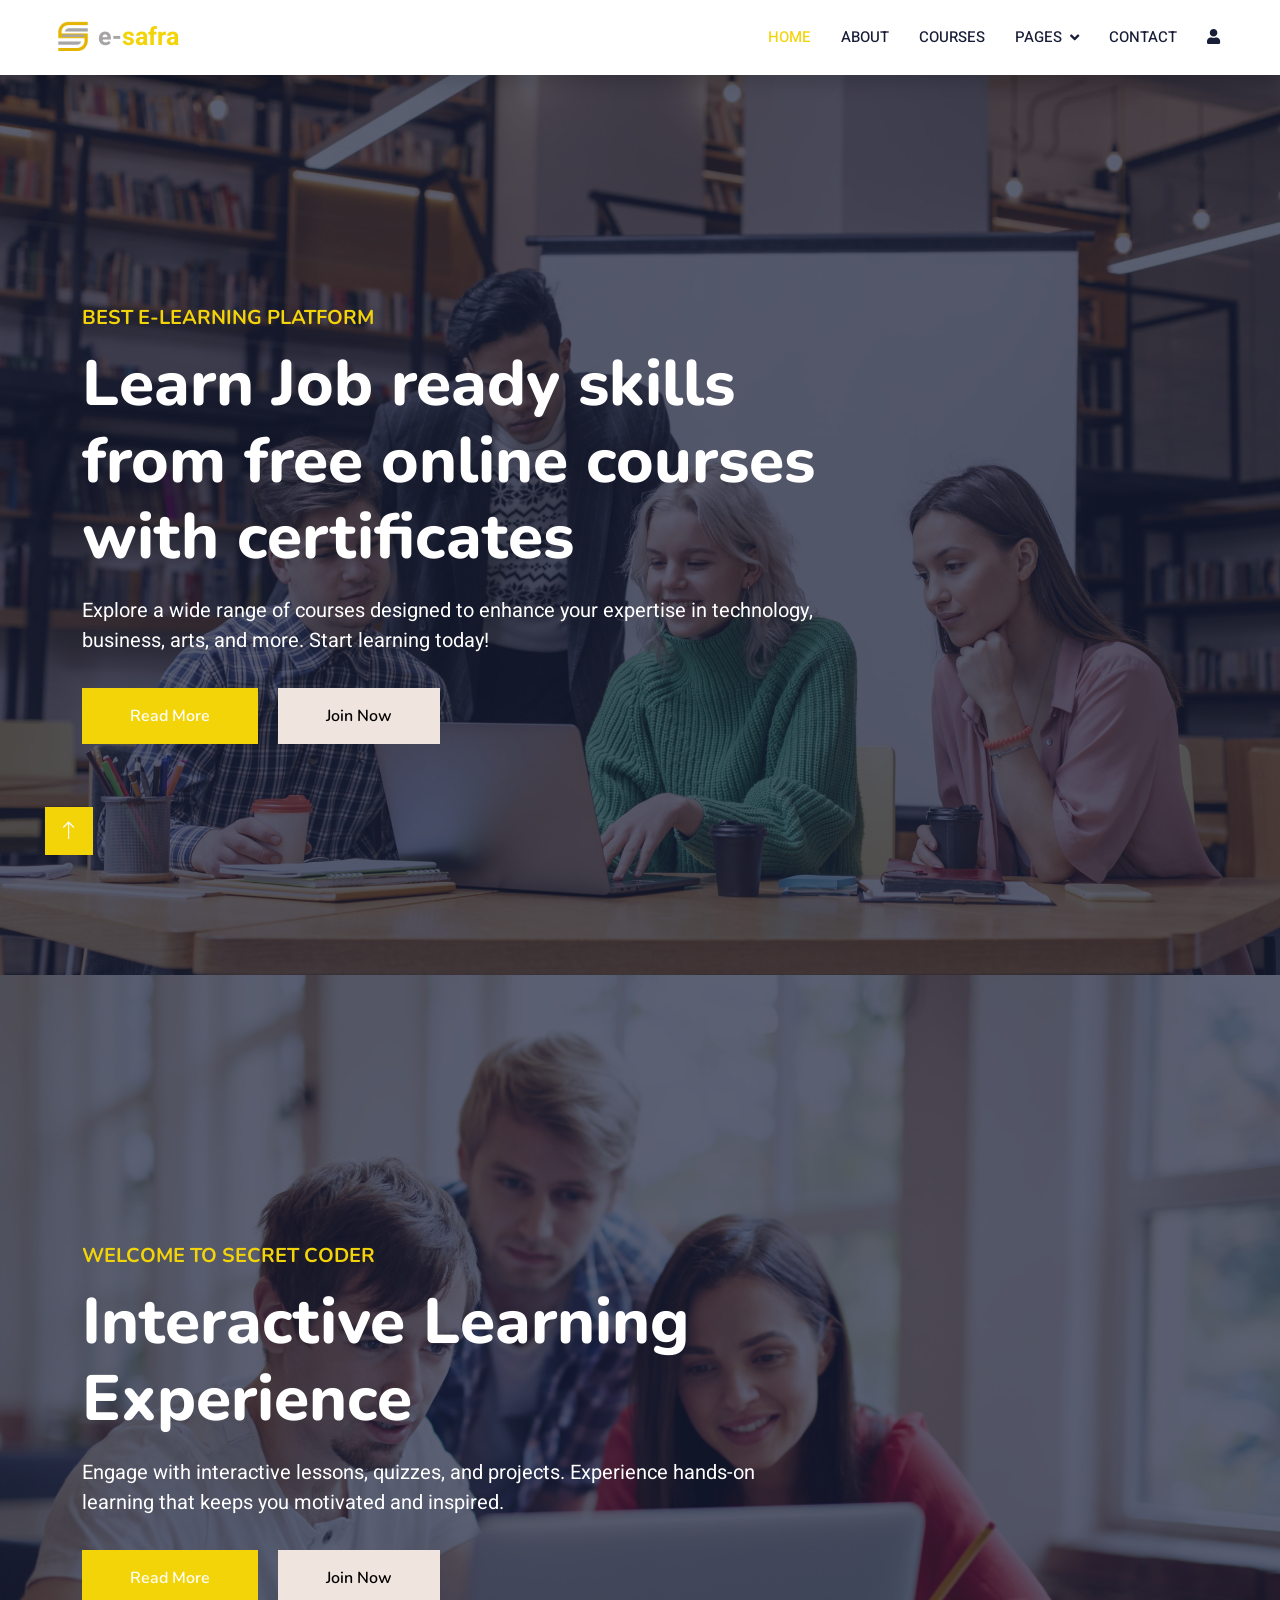
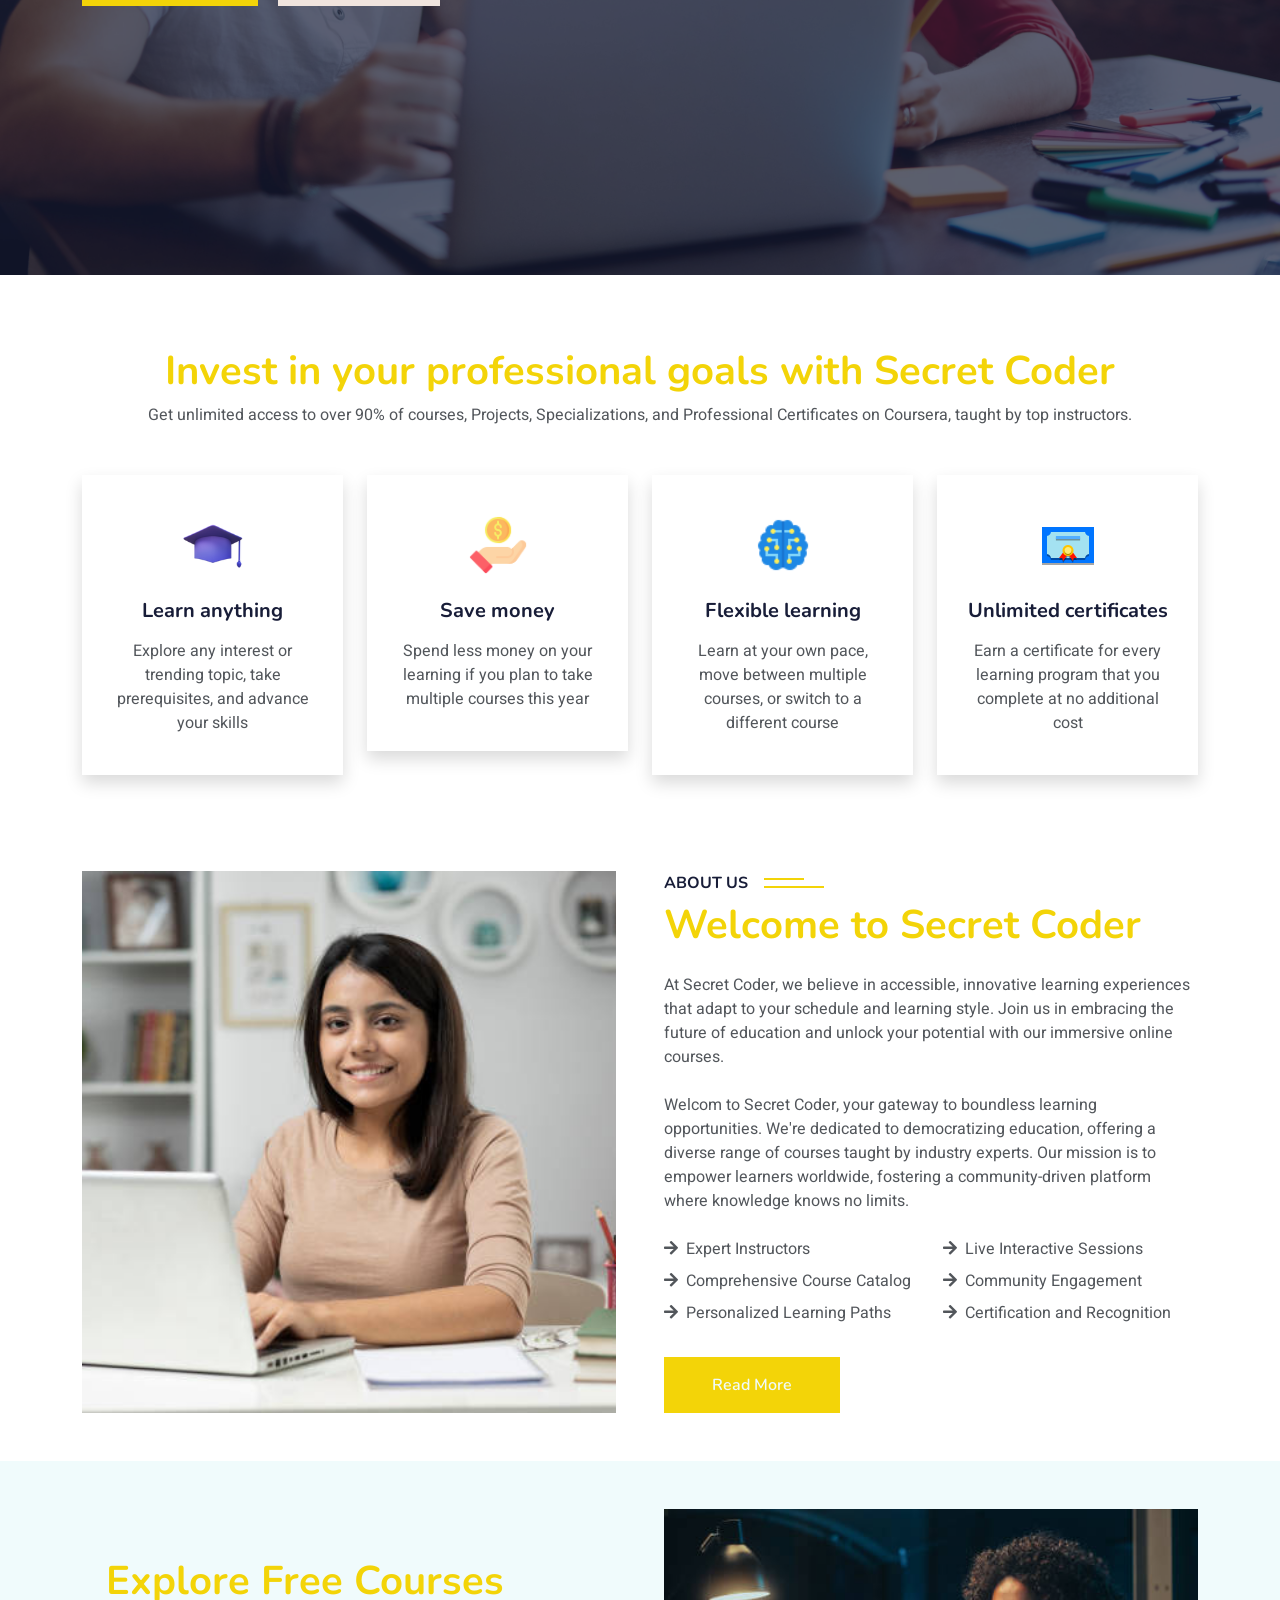
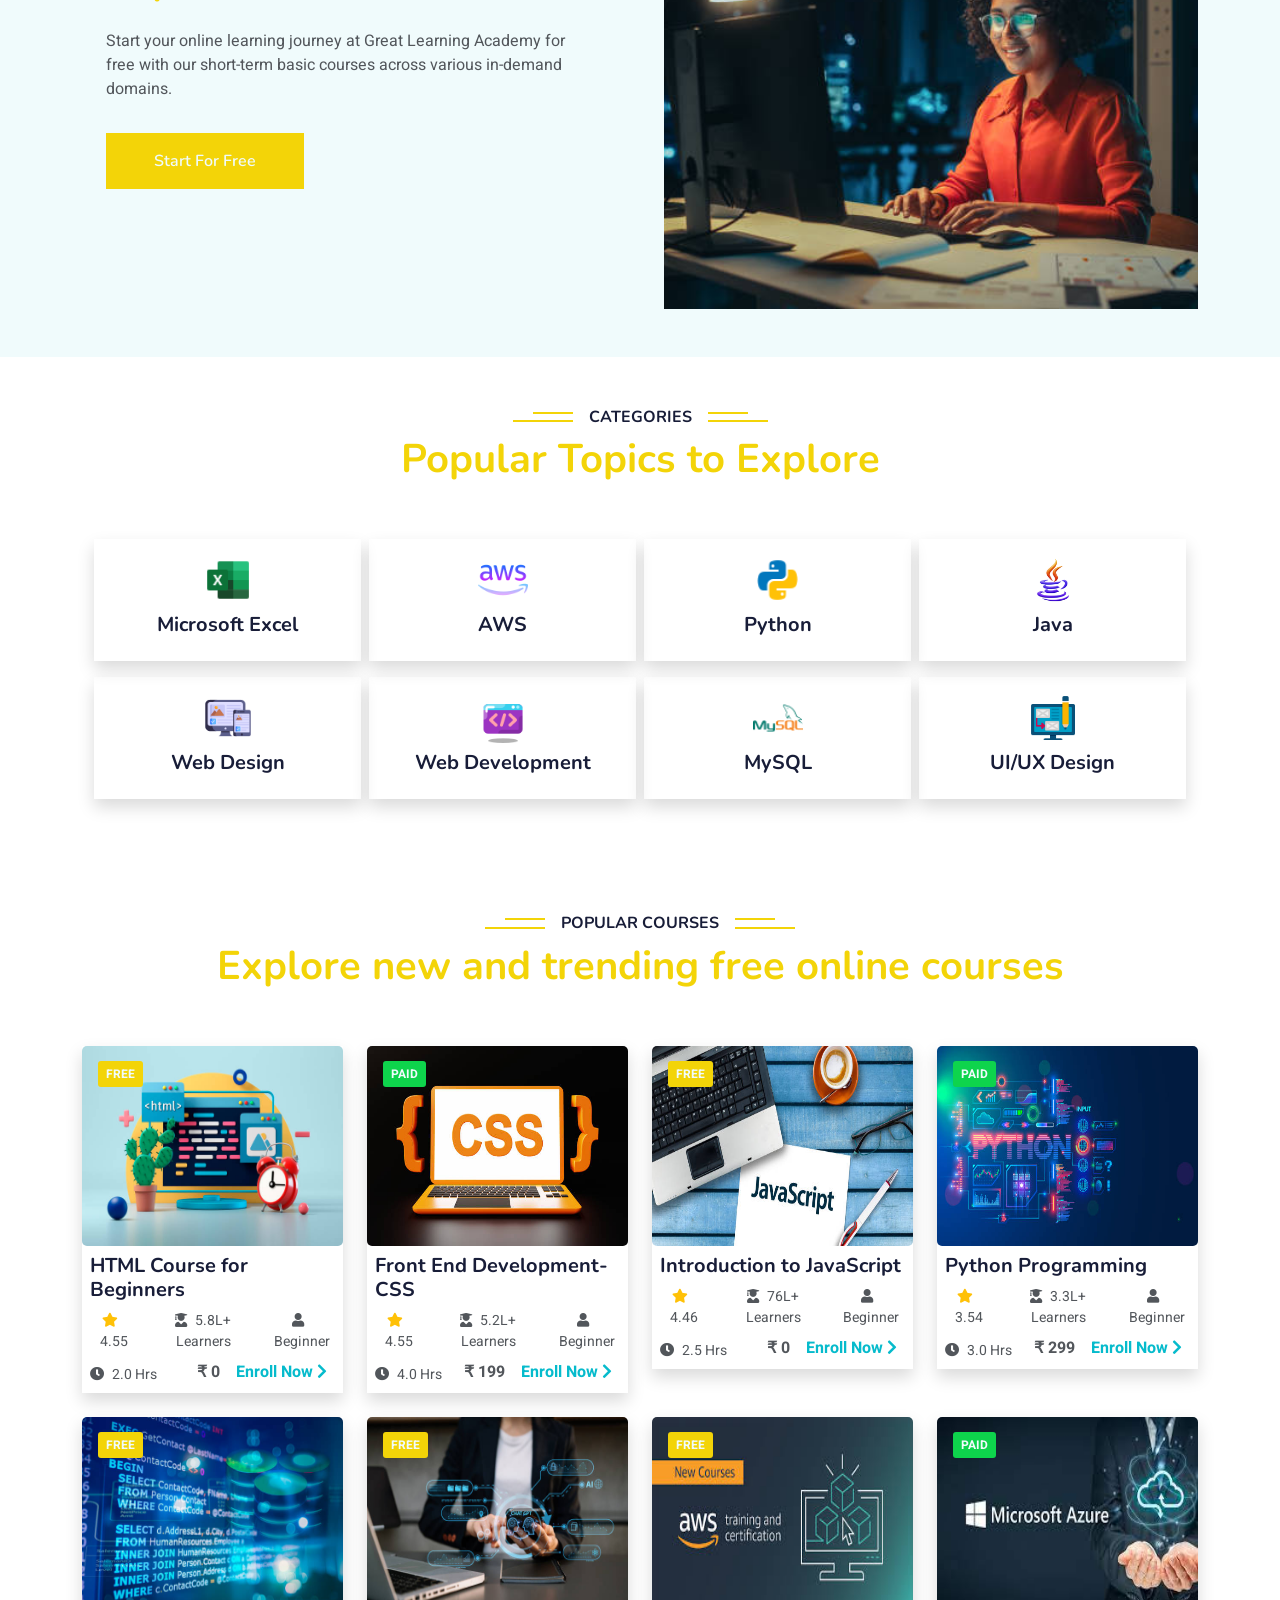
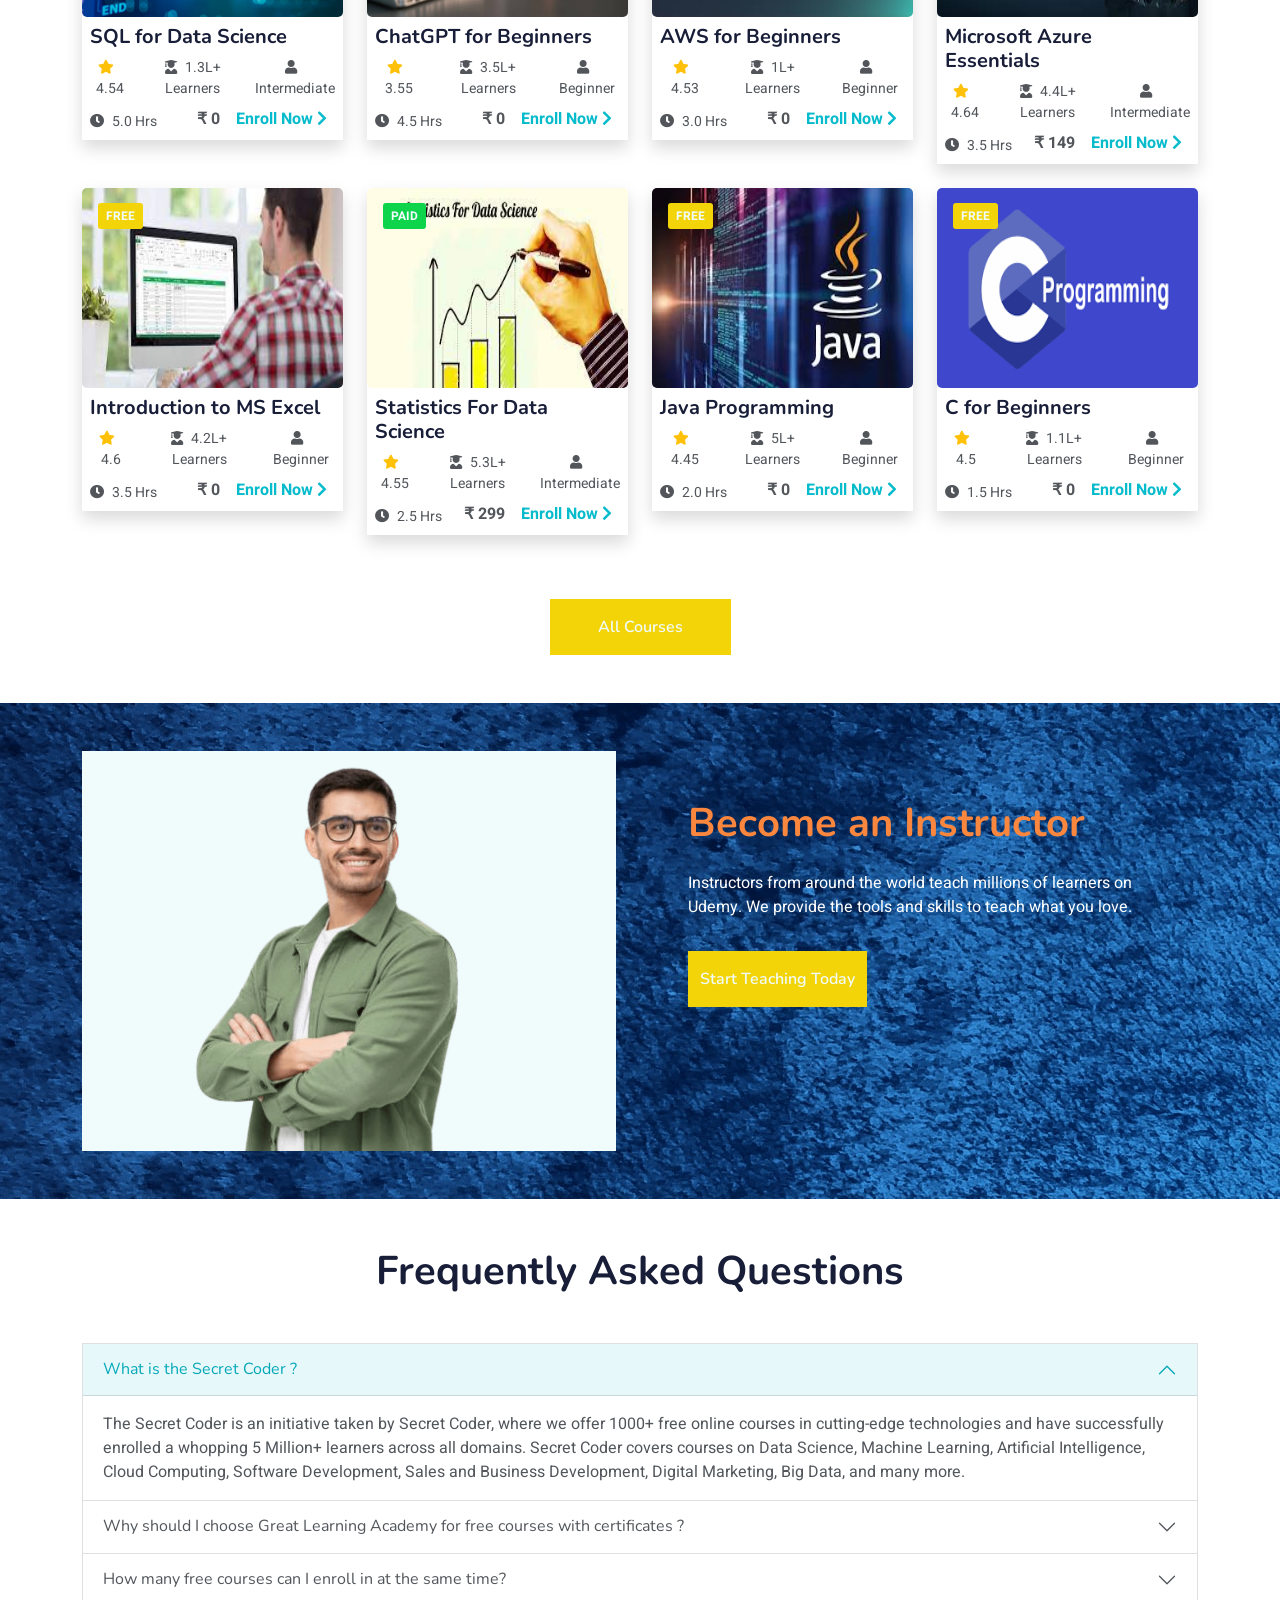
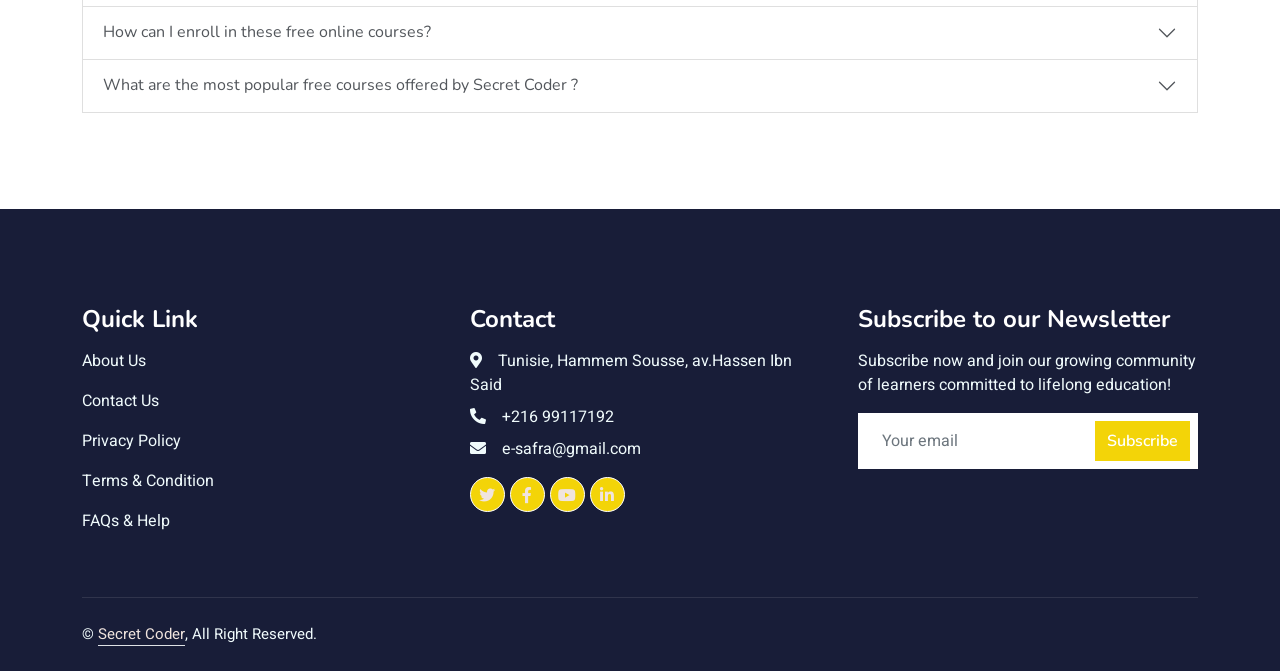
==== commit ab8e2aa4: "commit" ====
--- a/pfa project/index.html
+++ b/pfa project/index.html
@@ -51,8 +51,8 @@
     <!-- Navbar Start -->
     <nav class="navbar navbar-expand-lg bg-white navbar-light shadow sticky-top p-0">
         <a href="index.html" class="navbar-brand d-flex align-items-center px-4 px-lg-5">
-            <p class="m-0 fw-bold" style="font-size: 25px;"><img src="img/icon.png" alt="" height="50px">Secret<span
-                    style="color:  #f3d408;">Coder</span></p>
+            <p class="m-0 fw-bold" style="font-size: 25px;"><img src="img/icon.png" alt="" height="50px"><span style="color: rgb(167, 164, 164);">e-<span
+                    style="color:  #f3d408;">safra</span></p>
         </a>
         <button type="button" class="navbar-toggler me-4" data-bs-toggle="collapse" data-bs-target="#navbarCollapse">
             <span class="navbar-toggler-icon"></span>
@@ -877,9 +877,9 @@
                 </div>
                 <div class="col-lg-4 col-md-6">
                     <h4 class="text-white mb-3">Contact</h4>
-                    <p class="mb-2"><i class="fa fa-map-marker-alt me-3"></i>123 Street, Bangalore, Karnataka</p>
-                    <p class="mb-2"><i class="fa fa-phone-alt me-3"></i>+91 8683045908</p>
-                    <p class="mb-2"><i class="fa fa-envelope me-3"></i>secretcoder@gmail.com</p>
+                    <p class="mb-2"><i class="fa fa-map-marker-alt me-3"></i>Tunisie, Hammem Sousse, av.Hassen Ibn Said</p>
+                    <p class="mb-2"><i class="fa fa-phone-alt me-3"></i>+216 99117192</p>
+                    <p class="mb-2"><i class="fa fa-envelope me-3"></i>e-safra@gmail.com</p>
                     <div class="d-flex pt-2">
                         <a class="btn btn-outline-light btn-social" href=""><i class="fab fa-twitter"></i></a>
                         <a class="btn btn-outline-light btn-social" href=""><i class="fab fa-facebook-f"></i></a>
